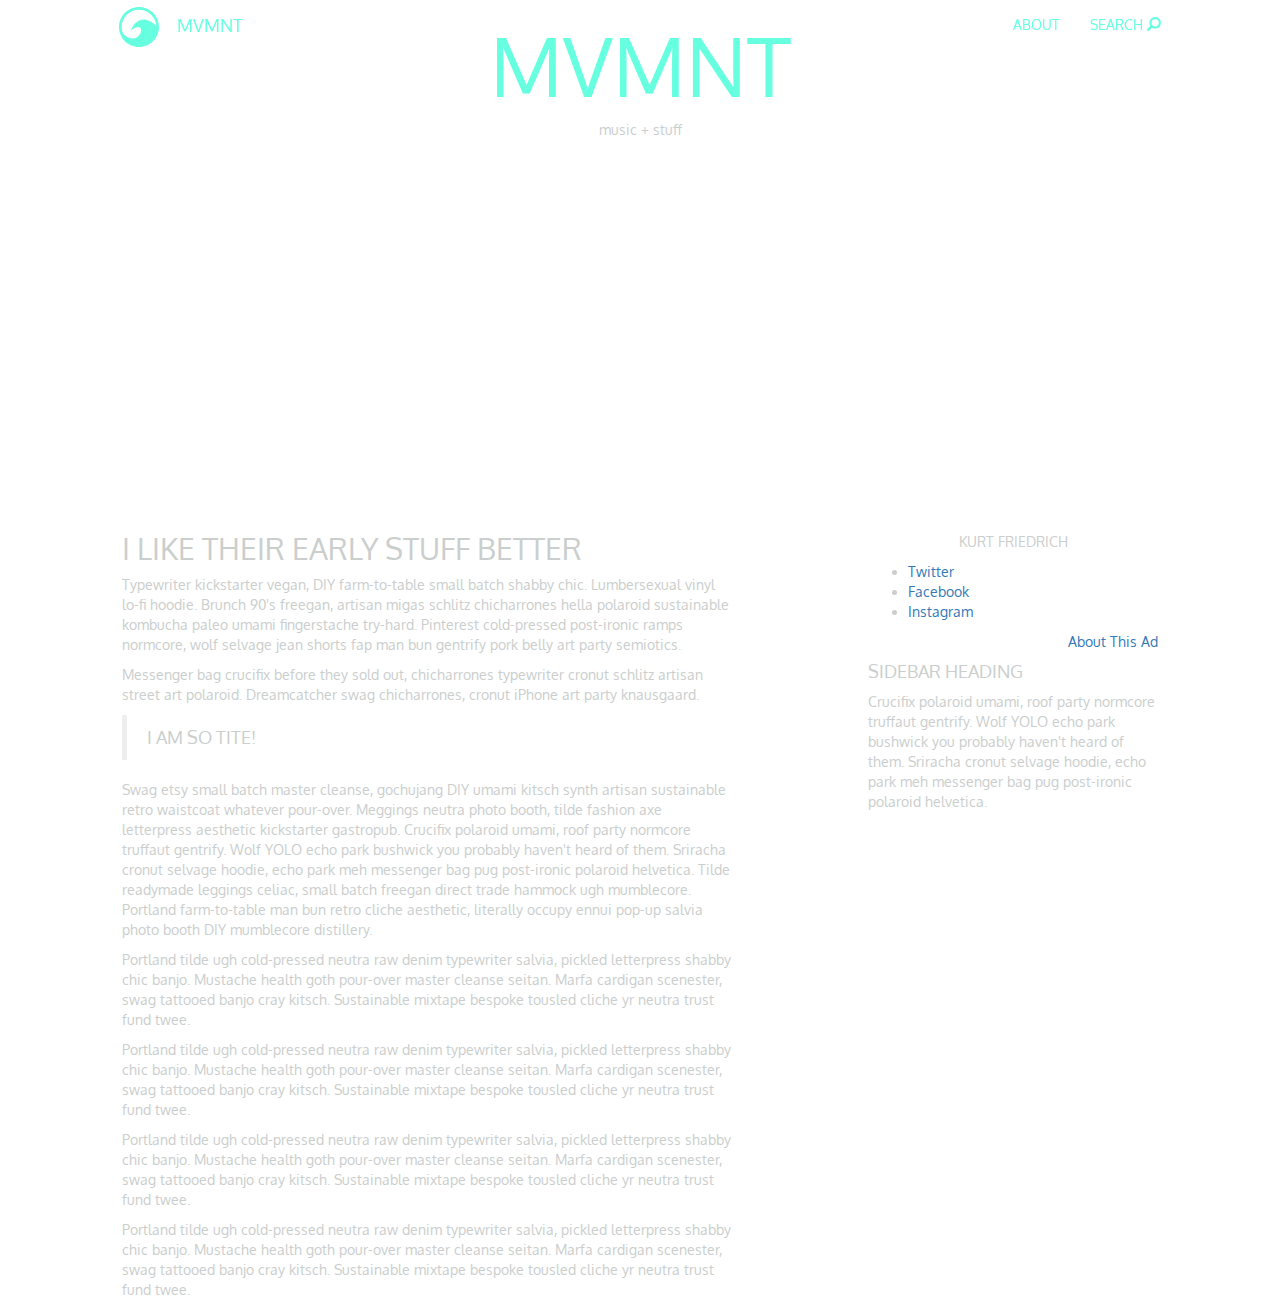
==== index.html @ 444a739b "started new boostrap header and body" ====
<!DOCTYPE html>
<html lang="en">
  <head>
    <meta charset="utf-8">
    <meta name="viewport" content="width=device-width, initial-scale=1">
    <meta http-equiv="X-UA-Compatible" content="IE=edge">
    <title>MVMNT | music + stuff</title>
    <link rel="stylesheet"
    href="https://maxcdn.bootstrapcdn.com/bootstrap/3.3.6/css/bootstrap.min.css">
    <link href='https://fonts.googleapis.com/css?family=Oxygen:400,700' rel='stylesheet' type='text/css'>
    <link rel="stylesheet" href="css/main.css">
  </head>

  <body>
    <nav class="navbar navbar-default navbar-fixed-top">
      <div class="container-fluid" id="site-nav">
        <div class="navbar-header col-md-3 col-md-push-1">
          <a class="navbar-brand" href="#"><img id="surf-svg" src="img/logo-surf-and-paddle.svg" alt="" />MVMNT</a>
        </div>
        <ul class="nav navbar-nav navbar-right col-md-3 col-md-pull-1">
          <li><a href="#">SEARCH <span class="glyphicon glyphicon-search" id="rotate"></span></a></li>
          <li><a href="#">ABOUT</a></li>
        </ul>
      </div>
    </nav>
    <div class="container-fluid text-center" id="page-header">
      <h1 class="text-center">MVMNT</h1>
      <p>music + stuff</p>
    </div>
    <div class="container-fluid">
      <div class="row">
        <div class="col-md-6 col-md-push-1">
          <h2>I LIKE THEIR EARLY STUFF BETTER</h2>
          <p>Typewriter kickstarter vegan, DIY farm-to-table small batch shabby chic. Lumbersexual vinyl lo-fi hoodie. Brunch 90's freegan, artisan migas schlitz chicharrones hella polaroid sustainable kombucha paleo umami fingerstache try-hard. Pinterest cold-pressed post-ironic ramps normcore, wolf selvage jean shorts fap man bun gentrify pork belly art party semiotics.</p>
          <p>Messenger bag crucifix before they sold out, chicharrones typewriter cronut schlitz artisan street art polaroid. Dreamcatcher swag chicharrones, cronut iPhone art party knausgaard.</p>
          <blockquote>
            I AM SO TITE!
          </blockquote>
          <p>Swag etsy small batch master cleanse, gochujang DIY umami kitsch synth artisan sustainable retro waistcoat whatever pour-over. Meggings neutra photo booth, tilde fashion axe letterpress aesthetic kickstarter gastropub. Crucifix polaroid umami, roof party normcore truffaut gentrify. Wolf YOLO echo park bushwick you probably haven't heard of them. Sriracha cronut selvage hoodie, echo park meh messenger bag pug post-ironic polaroid helvetica. Tilde readymade leggings celiac, small batch freegan direct trade hammock ugh mumblecore. Portland farm-to-table man bun retro cliche aesthetic, literally occupy ennui pop-up salvia photo booth DIY mumblecore distillery.</p>
          <p>Portland tilde ugh cold-pressed neutra raw denim typewriter salvia, pickled letterpress shabby chic banjo. Mustache health goth pour-over master cleanse seitan. Marfa cardigan scenester, swag tattooed banjo cray kitsch. Sustainable mixtape bespoke tousled cliche yr neutra trust fund twee.
          </p>
          <p>Portland tilde ugh cold-pressed neutra raw denim typewriter salvia, pickled letterpress shabby chic banjo. Mustache health goth pour-over master cleanse seitan. Marfa cardigan scenester, swag tattooed banjo cray kitsch. Sustainable mixtape bespoke tousled cliche yr neutra trust fund twee.
          </p>
          <p>Portland tilde ugh cold-pressed neutra raw denim typewriter salvia, pickled letterpress shabby chic banjo. Mustache health goth pour-over master cleanse seitan. Marfa cardigan scenester, swag tattooed banjo cray kitsch. Sustainable mixtape bespoke tousled cliche yr neutra trust fund twee.
          </p>
          <p>Portland tilde ugh cold-pressed neutra raw denim typewriter salvia, pickled letterpress shabby chic banjo. Mustache health goth pour-over master cleanse seitan. Marfa cardigan scenester, swag tattooed banjo cray kitsch. Sustainable mixtape bespoke tousled cliche yr neutra trust fund twee.
          </p>
        </div>
        <div class="col-md-3 col-md-push-2">
          <div class="user-info">
            <div class="user-profile">
              <img src="img/avatar.jpg" alt="" class="img-circle">
            </div>
            <p class="text-center" id="user-name">KURT FRIEDRICH</p>
            <ul>
              <li><a href="#" >Twitter</a></li>
              <li><a href="#" >Facebook</a></li>
              <li><a href="#" >Instagram</a></li>
            </ul>
          </div>
          <div class="sidebar-ad">
            <img class="img-responsive" src="img/sidebar-ad.jpg" alt="" />
            <p class="text-right">
              <a href="#">About This Ad</a>
            </p>
          </div>
          <div class="sidebar-text">
            <h4>SIDEBAR HEADING</h4>
            <p>Crucifix polaroid umami, roof party normcore truffaut gentrify. Wolf YOLO echo park bushwick you probably haven't heard of them. Sriracha cronut selvage hoodie, echo park meh messenger bag pug post-ironic polaroid helvetica.</p>
          </div>
        </div>
      </div>
    </div>
    <!-- <section id="page-body">
      <div class="body-content">
        <div class="body-col-left">
          <h2>I LIKE THEIR EARLY STUFF BETTER</h2>
          <p>Typewriter kickstarter vegan, DIY farm-to-table small batch shabby chic. Lumbersexual vinyl lo-fi hoodie. Brunch 90's freegan, artisan migas schlitz chicharrones hella polaroid sustainable kombucha paleo umami fingerstache try-hard. Pinterest cold-pressed post-ironic ramps normcore, wolf selvage jean shorts fap man bun gentrify pork belly art party semiotics.</p>
          <p>Messenger bag crucifix before they sold out, chicharrones typewriter cronut schlitz artisan street art polaroid. Dreamcatcher swag chicharrones, cronut iPhone art party knausgaard.</p>
          <blockquote cite="http://">
            I AM SO TITE!
          </blockquote>
          <p>Swag etsy small batch master cleanse, gochujang DIY umami kitsch synth artisan sustainable retro waistcoat whatever pour-over. Meggings neutra photo booth, tilde fashion axe letterpress aesthetic kickstarter gastropub. Crucifix polaroid umami, roof party normcore truffaut gentrify. Wolf YOLO echo park bushwick you probably haven't heard of them. Sriracha cronut selvage hoodie, echo park meh messenger bag pug post-ironic polaroid helvetica. Tilde readymade leggings celiac, small batch freegan direct trade hammock ugh mumblecore. Portland farm-to-table man bun retro cliche aesthetic, literally occupy ennui pop-up salvia photo booth DIY mumblecore distillery.</p>
          <p>Portland tilde ugh cold-pressed neutra raw denim typewriter salvia, pickled letterpress shabby chic banjo. Mustache health goth pour-over master cleanse seitan. Marfa cardigan scenester, swag tattooed banjo cray kitsch. Sustainable mixtape bespoke tousled cliche yr neutra trust fund twee.
          </p>
        </div>
        <div class="body-col-right">
          <div class="user-info">
            <div class="user-profile">
              <img src="img/avatar.jpg" alt="" class="img-circle">
            </div>
            <p class="text-center" id="user-name">KURT FRIEDRICH</p>
            <ul>
              <li><a href="#" >Twitter</a></li>
              <li><a href="#" >Facebook</a></li>
              <li><a href="#" >Instagram</a></li>
            </ul>
          </div>
          <div class="sidebar-ad">
            <img class="img-responsive" src="img/sidebar-ad.jpg" alt="" />
            <p class="text-right">
              <a href="#">About This Ad</a>
            </p>
          </div>
          <div class="sidebar-text">
            <h4>SIDEBAR HEADING</h4>
            <p>Crucifix polaroid umami, roof party normcore truffaut gentrify. Wolf YOLO echo park bushwick you probably haven't heard of them. Sriracha cronut selvage hoodie, echo park meh messenger bag pug post-ironic polaroid helvetica.</p>
          </div>
        </div>
      </div>
    </section>
    <section id="page-footer">
      <div class="footer-headline">
        <h2>MOST POPULAR POSTS</h2>
      </div>
      <div class="footer-content">
        <div class="flex1">
          <img class="img-responsive" src="img/footer1.jpg" alt="" />
          <p class="footer-story">SYNTH SHOWDOWN</p>
        </div>
        <div class="flex1">
          <img class="img-responsive" src="img/footer2.jpg" alt="" />
          <p class="footer-story">HOW DO I MIC A __________?</p>
        </div>
        <div class="flex1">
          <img class="img-responsive" src="img/footer3.jpg" alt="" />
          <p class="footer-story">THE PROBLEM(S) WITH VINYL</p>
        </div>
        <div class="flex1">
          <img class="img-responsive" src="img/footer4.jpg" alt="" />
          <p class="footer-story">STOP DOING THIS</p>
        </div>
      </div>
      <div class="footer-footer">
        <div class="footer-nav">
          <p class="copyright">The Ironyard Copyright 2013, All Rights Reserved</p>
          <ul>
            <li><a href="#">Nav Item 1</a></li>  |
            <li><a href="#">Nav Item 2</a></li>  |
            <li><a href="#">Nav Item 3</a></li>  |
            <li><a href="#">Nav Item 4</a></li>
          </ul>
        </div>
      </div>
    </section> -->
    <script src="https://ajax.googleapis.com/ajax/libs/jquery/1.11.3/jquery.min.js"></script>
    <script src="https://maxcdn.bootstrapcdn.com/bootstrap/3.3.6/js/bootstrap.min.js"></script>
    </div>
  </body>
</html>
---- css/main.css ----
* {
  -webkit-box-sizing: border-box;
  -moz-box-sizing: border-box;
  box-sizing: border-box;
  -webkit-border-radius: 0 !important;
  -moz-border-radius: 0 !important;
  border-radius: 0 !important;
  font-family: 'Oxygen', sans-serif;
  color: #cacecd;
}

#page-header {
  background-image: url(../img/header.jpg);
  background-attachment: fixed;
  text-align: center;
  height: 40vw;
}

.navbar-default {
  background: none;
  background-image: url(../img/header.jpg);
  background-attachment: fixed;
}

.navbar {
  border: 0px;
}

#surf-svg {
  height: 40px;
  display: inline;
  margin: 0;
  margin-right: 1em;
}

.navbar-default .navbar-brand {
  color: #66ffe0;
  padding-top: 7px;
}

.container-fluid .navbar-header {
  padding: 0px;
}

.navbar-default .container-fluid ul {
  padding: 0;
}

.navbar-default .container-fluid ul li {
  float: right;
}

.navbar-default .navbar-nav li a {
  color: #66ffe0;
}

#page-header h1 {
  /*display: flex;*/
  vertical-align: center;
  font-size: 82px;
  color: #66ffe0;
}

#rotate {
  -ms-transform: rotate(90deg); /* IE 9 */
  -webkit-transform: rotate(90deg); /* Chrome, Safari, Opera */
  transform: rotate(90deg);
  color: #66ffe0;
}

/*#landing-header {
  width: 100%;
  max-width: 1300;
  background-image: url(../img/header.jpg);
  background-repeat: no-repeat;
  background-size: cover;
}

#landing-header-col {
  display: flex;
  width: 75%;
  margin: 0 auto;
  max-width: 902;
  height: 525px;
}

#landing-header-col .landing-header-content {
  width: 100%;
  padding: 0px;
  align-self: center;
  text-align: center;
}

.header-nav {
  width: 75%;
  margin: 0 auto;
  padding: 0;
}

#header-top-left {
  display: inline-block;
  color: #cacecd;
  margin: 0;
  padding: 0;
  text-align: center;
  padding-top: 1%;
}

#header-top-left p {
  margin: 0;
  padding: 0;
}

#header-top-right {
  display: inline-block;
  float: right;
  margin: 0;
  padding: 0;
  padding-top: 1%;
  font-size: 16px;
}

#header-top-right ul {
  overflow: hidden;
  padding: 0;
  margin: 0;
  text-align: center;
  list-style-type: none;
  text-decoration: none;
}

#header-top-right ul li {
  display: inline-block;
  padding: 0;
  padding-left: .5em;
  padding-right: .5em;
}

#header-top-right li a {
  color: #cacecd;
  text-decoration: none;
}

.landing-header-content h1 {
  font-size: 82px;
  color: #66ffe0;
  margin: 0;
}

.landing-header-content p {
  color: #cacecd;
}

.body-content {
  display: flex;
  width: 75%;
  margin: 0 auto;
  max-width: 902px;
}

.body-col-left {
  flex: 2;
  padding: 0;
  padding-top: 6%;
  padding-bottom: 6%
}

.body-col-left h2 {
  font-size: 57px;
  padding: 0px;
  margin-top: 0px;
  color: #00cca3;
}

.body-col-right {
  flex: 1;
  min-width: 175px;
  padding: 0;
  padding-top: 6%;
  padding-bottom: 6%;
  margin: 0;
  margin-left: 6%;
}

.user-info {
  padding: 0;
  padding-top: 2em;
}

.body-col-right ul {
  display: block;
  overflow: hidden;
  padding: 0;
  margin: 0;
  text-align: center;
  list-style-type: none;
  text-decoration: none;
}

.body-col-right li {
  display: inline-block;
  padding: 0;
  padding-left: .5em;
  padding-right: .5em;
  line-height: 1em;
}

.body-col-right li a {
  color: grey;
  text-decoration: none;
  font-size: 12px;
}

.user-profile {
  text-align: center;
}

.user-info #user-name {
  margin: 0;
  margin-top: .75em;
  font-size: 14px;
  font-weight: bold;
  color: #00cca3;
}

blockquote {
  color: #00cca3;
  font-size: 21px;
}

.sidebar-ad {
  padding: 0;
  margin: 0;
  margin-top: 3em;
  margin-bottom: 3em;
}

.sidebar-ad a {
  text-decoration: none;
  color: grey;
  font-size: 12px;
}

.sidebar-text h4 {
  color: #00cca3;
}

.sidebar-text p {
  color: grey;
  font-size: 12px;
}

#page-footer h2 {
  font-size: 57px;
  width: 100%;
  padding: 0;
  margin: 0;
  margin-top: 1em;
  margin-bottom: .5em;
  text-align: center;
  color: #00cca3;
}

.footer-content {
  display: flex;
  flex-wrap: wrap;
  width: 100%
}

.footer-headline {
  display: block;
  text-align: center;
  flex: 4;
}

.flex1 {
  flex: 1;
  position: relative;
}

#page-footer {
}

.footer-story {
  position: absolute;
  margin: 0;
  padding: 0;
  bottom: .1em;
  left: .5em;
  font-size: 22px;
  color: #66ffe0;
  font-weight: bold;
}

.footer-footer {
  width: 100%;
  background-color: #181b1a;
}

.footer-nav {
  position: relative;
  bottom: 0;
  width: 75%;
  padding: 0;
  padding-top: 3em;
  padding-bottom: 3em;
  line-height: 1em;
  margin: 0 auto;
  max-width: 902px;
  font-size: 12px;
}

.footer-footer p {
  display: inline-block;
  padding: 0;
  margin: 0;
}

.footer-footer ul{
  display: inline-block;
  float: right;
  padding: 0;
  margin: 0;
  list-style-type: none;
  text-decoration: none;
  color: #cacecd;
}

.footer-footer li {
  display: inline-block;
  padding: 0;
}

.footer-footer li a {
  color: #cacecd;
  text-decoration: none;
  font-size: 12px;
}

.copyright {
  color: #cacecd;
}*/
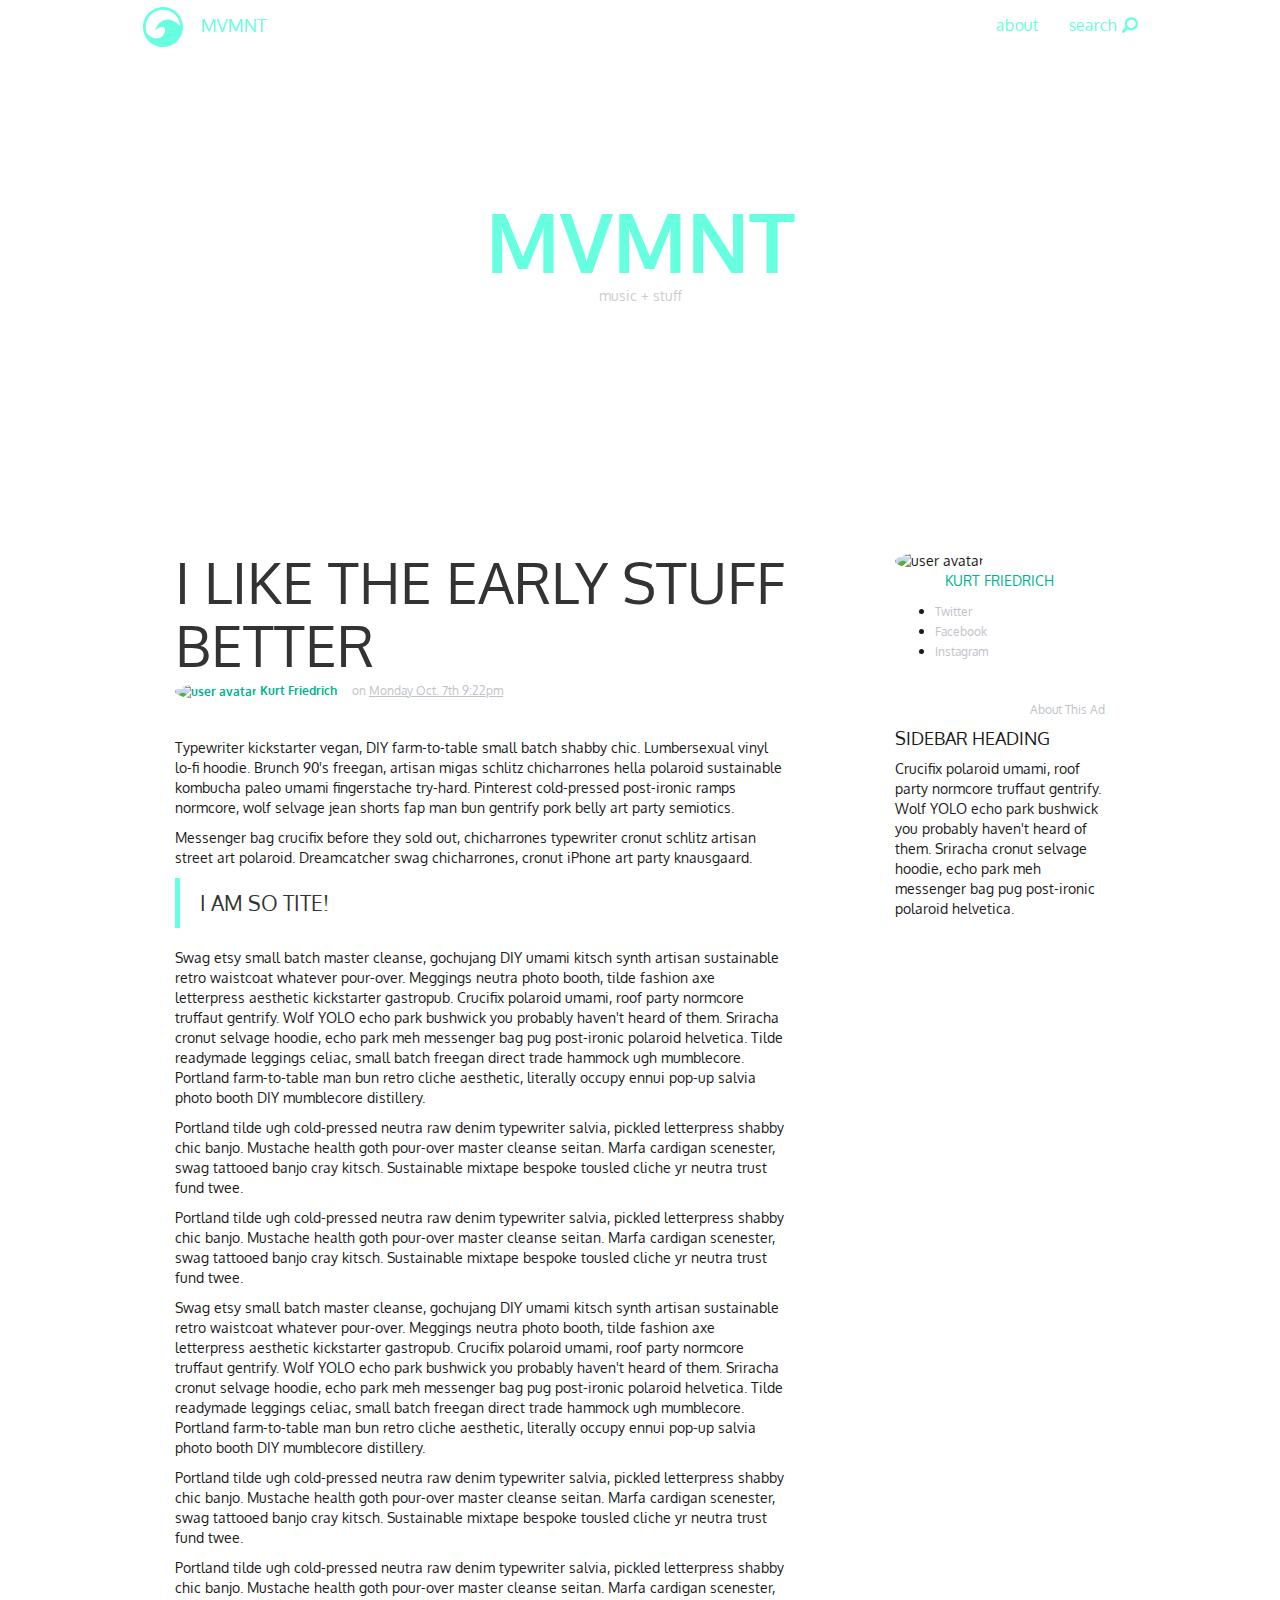
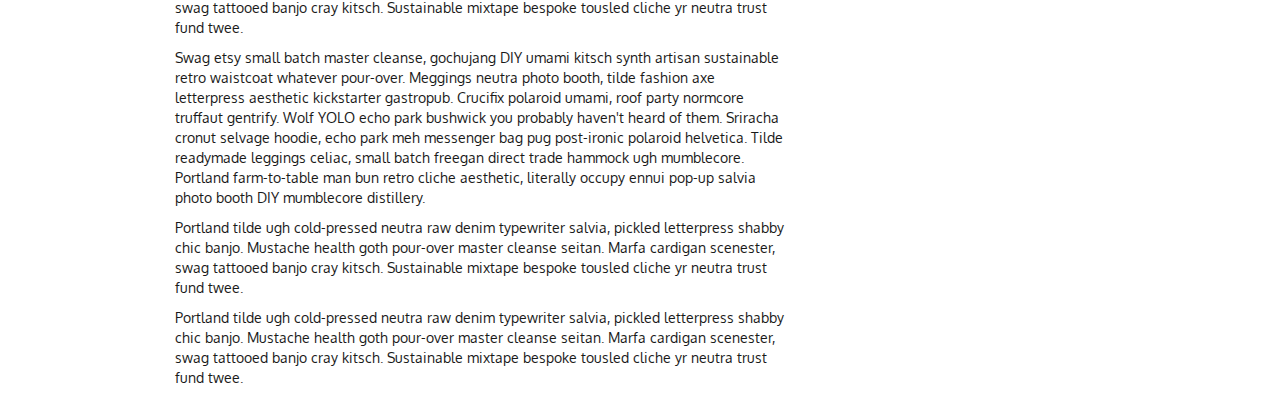
==== commit 02aebdd8: "bootstrapped header and started on body" ====
--- a/index.html
+++ b/index.html
@@ -12,25 +12,38 @@
   </head>
 
   <body>
-    <nav class="navbar navbar-default navbar-fixed-top">
-      <div class="container-fluid" id="site-nav">
-        <div class="navbar-header col-md-3 col-md-push-1">
-          <a class="navbar-brand" href="#"><img id="surf-svg" src="img/logo-surf-and-paddle.svg" alt="" />MVMNT</a>
+    <div class="container-fluid" id="page-header">
+      <nav class="navbar navbar-default navbar-fixed-top">
+        <div class="container-fluid" id="site-nav">
+          <div class="navbar-header col-md-5">
+            <a class="navbar-brand" href="#"><img id="surf-svg" src="img/logo-surf-and-paddle.svg" alt="" />MVMNT</a>
+          </div>
+          <ul class="nav navbar-nav navbar-right col-md-5">
+            <li><a href="#">search <span class="glyphicon glyphicon-search" id="rotate"></span></a></li>
+            <li><a href="#">about</a></li>
+          </ul>
         </div>
-        <ul class="nav navbar-nav navbar-right col-md-3 col-md-pull-1">
-          <li><a href="#">SEARCH <span class="glyphicon glyphicon-search" id="rotate"></span></a></li>
-          <li><a href="#">ABOUT</a></li>
-        </ul>
+      </nav>
+      <div class="row" id="site-title">
+        <div class="col-md-12 text-center">
+          <h1 class="text-center">MVMNT</h1>
+          <p>music + stuff</p>
+        </div>
       </div>
-    </nav>
-    <div class="container-fluid text-center" id="page-header">
-      <h1 class="text-center">MVMNT</h1>
-      <p>music + stuff</p>
     </div>
-    <div class="container-fluid">
+    <div class="container" id="page-body">
       <div class="row">
-        <div class="col-md-6 col-md-push-1">
-          <h2>I LIKE THEIR EARLY STUFF BETTER</h2>
+        <div class="col-md-8">
+          <div class="row">
+            <div class="col-md-12 column-top">
+              <h2>I LIKE THE EARLY STUFF BETTER</h2>
+              <p id="post-author">
+                <a href="#"><img src="img/avatar.jpg" alt="user avatar" class="img-circle user-name"> Kurt Friedrich</a>
+                on
+                <a href="#">Monday Oct. 7th 9:22pm</a>
+              </p>
+            </div>
+          </div>
           <p>Typewriter kickstarter vegan, DIY farm-to-table small batch shabby chic. Lumbersexual vinyl lo-fi hoodie. Brunch 90's freegan, artisan migas schlitz chicharrones hella polaroid sustainable kombucha paleo umami fingerstache try-hard. Pinterest cold-pressed post-ironic ramps normcore, wolf selvage jean shorts fap man bun gentrify pork belly art party semiotics.</p>
           <p>Messenger bag crucifix before they sold out, chicharrones typewriter cronut schlitz artisan street art polaroid. Dreamcatcher swag chicharrones, cronut iPhone art party knausgaard.</p>
           <blockquote>
@@ -41,22 +54,28 @@
           </p>
           <p>Portland tilde ugh cold-pressed neutra raw denim typewriter salvia, pickled letterpress shabby chic banjo. Mustache health goth pour-over master cleanse seitan. Marfa cardigan scenester, swag tattooed banjo cray kitsch. Sustainable mixtape bespoke tousled cliche yr neutra trust fund twee.
           </p>
+          <p>Swag etsy small batch master cleanse, gochujang DIY umami kitsch synth artisan sustainable retro waistcoat whatever pour-over. Meggings neutra photo booth, tilde fashion axe letterpress aesthetic kickstarter gastropub. Crucifix polaroid umami, roof party normcore truffaut gentrify. Wolf YOLO echo park bushwick you probably haven't heard of them. Sriracha cronut selvage hoodie, echo park meh messenger bag pug post-ironic polaroid helvetica. Tilde readymade leggings celiac, small batch freegan direct trade hammock ugh mumblecore. Portland farm-to-table man bun retro cliche aesthetic, literally occupy ennui pop-up salvia photo booth DIY mumblecore distillery.</p>
+          <p>Portland tilde ugh cold-pressed neutra raw denim typewriter salvia, pickled letterpress shabby chic banjo. Mustache health goth pour-over master cleanse seitan. Marfa cardigan scenester, swag tattooed banjo cray kitsch. Sustainable mixtape bespoke tousled cliche yr neutra trust fund twee.
+          </p>
+          <p>Portland tilde ugh cold-pressed neutra raw denim typewriter salvia, pickled letterpress shabby chic banjo. Mustache health goth pour-over master cleanse seitan. Marfa cardigan scenester, swag tattooed banjo cray kitsch. Sustainable mixtape bespoke tousled cliche yr neutra trust fund twee.
+          </p>
+          <p>Swag etsy small batch master cleanse, gochujang DIY umami kitsch synth artisan sustainable retro waistcoat whatever pour-over. Meggings neutra photo booth, tilde fashion axe letterpress aesthetic kickstarter gastropub. Crucifix polaroid umami, roof party normcore truffaut gentrify. Wolf YOLO echo park bushwick you probably haven't heard of them. Sriracha cronut selvage hoodie, echo park meh messenger bag pug post-ironic polaroid helvetica. Tilde readymade leggings celiac, small batch freegan direct trade hammock ugh mumblecore. Portland farm-to-table man bun retro cliche aesthetic, literally occupy ennui pop-up salvia photo booth DIY mumblecore distillery.</p>
           <p>Portland tilde ugh cold-pressed neutra raw denim typewriter salvia, pickled letterpress shabby chic banjo. Mustache health goth pour-over master cleanse seitan. Marfa cardigan scenester, swag tattooed banjo cray kitsch. Sustainable mixtape bespoke tousled cliche yr neutra trust fund twee.
           </p>
           <p>Portland tilde ugh cold-pressed neutra raw denim typewriter salvia, pickled letterpress shabby chic banjo. Mustache health goth pour-over master cleanse seitan. Marfa cardigan scenester, swag tattooed banjo cray kitsch. Sustainable mixtape bespoke tousled cliche yr neutra trust fund twee.
           </p>
         </div>
-        <div class="col-md-3 col-md-push-2">
-          <div class="user-info">
-            <div class="user-profile">
-              <img src="img/avatar.jpg" alt="" class="img-circle">
+        <div class="col-md-3 col-md-push-1">
+          <div class="row">
+            <div class="col-md-12 column-top">
+              <img src="img/avatar.jpg" alt="user avatar" class="img-circle">
+              <p class="text-center user-name">KURT FRIEDRICH</p>
+              <ul>
+                <li><a href="#" >Twitter</a></li>
+                <li><a href="#" >Facebook</a></li>
+                <li><a href="#" >Instagram</a></li>
+              </ul>
             </div>
-            <p class="text-center" id="user-name">KURT FRIEDRICH</p>
-            <ul>
-              <li><a href="#" >Twitter</a></li>
-              <li><a href="#" >Facebook</a></li>
-              <li><a href="#" >Instagram</a></li>
-            </ul>
           </div>
           <div class="sidebar-ad">
             <img class="img-responsive" src="img/sidebar-ad.jpg" alt="" />
--- a/css/main.css
+++ b/css/main.css
@@ -2,28 +2,91 @@
   -webkit-box-sizing: border-box;
   -moz-box-sizing: border-box;
   box-sizing: border-box;
-  -webkit-border-radius: 0 !important;
-  -moz-border-radius: 0 !important;
-  border-radius: 0 !important;
+  -webkit-border-radius: 0;
+  -moz-border-radius: 0;
+  border-radius: 0;
   font-family: 'Oxygen', sans-serif;
-  color: #cacecd;
+  color: #1a1a1a;
 }
 
 #page-header {
+  display: flex;
   background-image: url(../img/header.jpg);
+  background-size: contain;
   background-attachment: fixed;
-  text-align: center;
+  position: relative;
+  top: 0;
   height: 40vw;
+  max-width: 1300px;
+}
+
+#site-title {
+  top: 45%;
+  flex: 1;
+  align-self: center;
+  vertical-align: center;
+}
+
+#site-nav {
+  width: 80%;
+}
+
+h1 {
+  margin: 0;
+}
+
+h2 {
+  font-size: 57px;
+  padding: 0px;
+  margin-top: 0px;
+-webkit-margin-before: 0;
+-webkit-margin-after: 0;
+  color: #333;
+}
+
+h2 a:first-child {
+  margin-right: 2em;
+}
+
+a {
+  font-size: 12px;
+  color: 	#bfc4c8;
+}
+
+a:hover {
+  color: #00b38f;
+  text-decoration: none;
+  font-weight: bold;
+}
+
+a img {
+  height: 22px;
+}
+
+.user-name {
+  color: #00b38f;
+}
+
+blockquote {
+  color: #333;
+  font-size: 21px;
+  border-left: 5px solid #66ffe0;
+}
+
+#site-title p {
+  color: #cacecd;
 }
 
 .navbar-default {
   background: none;
-  background-image: url(../img/header.jpg);
-  background-attachment: fixed;
+  /*background-image: url(../img/header.jpg);
+  background-attachment: fixed;*/
 }
 
 .navbar {
   border: 0px;
+  max-width: 1300px;
+  margin: 0 auto;
 }
 
 #surf-svg {
@@ -52,12 +115,14 @@
 
 .navbar-default .navbar-nav li a {
   color: #66ffe0;
+  font-size: 16px;
 }
 
 #page-header h1 {
   /*display: flex;*/
   vertical-align: center;
   font-size: 82px;
+  font-weight: bold;
   color: #66ffe0;
 }
 
@@ -66,6 +131,33 @@
   -webkit-transform: rotate(90deg); /* Chrome, Safari, Opera */
   transform: rotate(90deg);
   color: #66ffe0;
+}
+
+#page-body {
+  width: 75%;
+  margin: 0 auto;
+  padding-top: 3%;
+}
+
+.column-top {
+  margin: 0;
+  margin-bottom: 2em;
+}
+
+#post-author {
+  margin-top: .5em;
+  font-size: 12px;
+  color: 	#bfc4c8;
+}
+
+#post-author a:first-child {
+  margin-right: 1em;
+  color: #00b38f;
+  font-weight: bold;
+}
+
+#post-author a:last-child {
+  text-decoration: underline;
 }
 
 /*#landing-header {
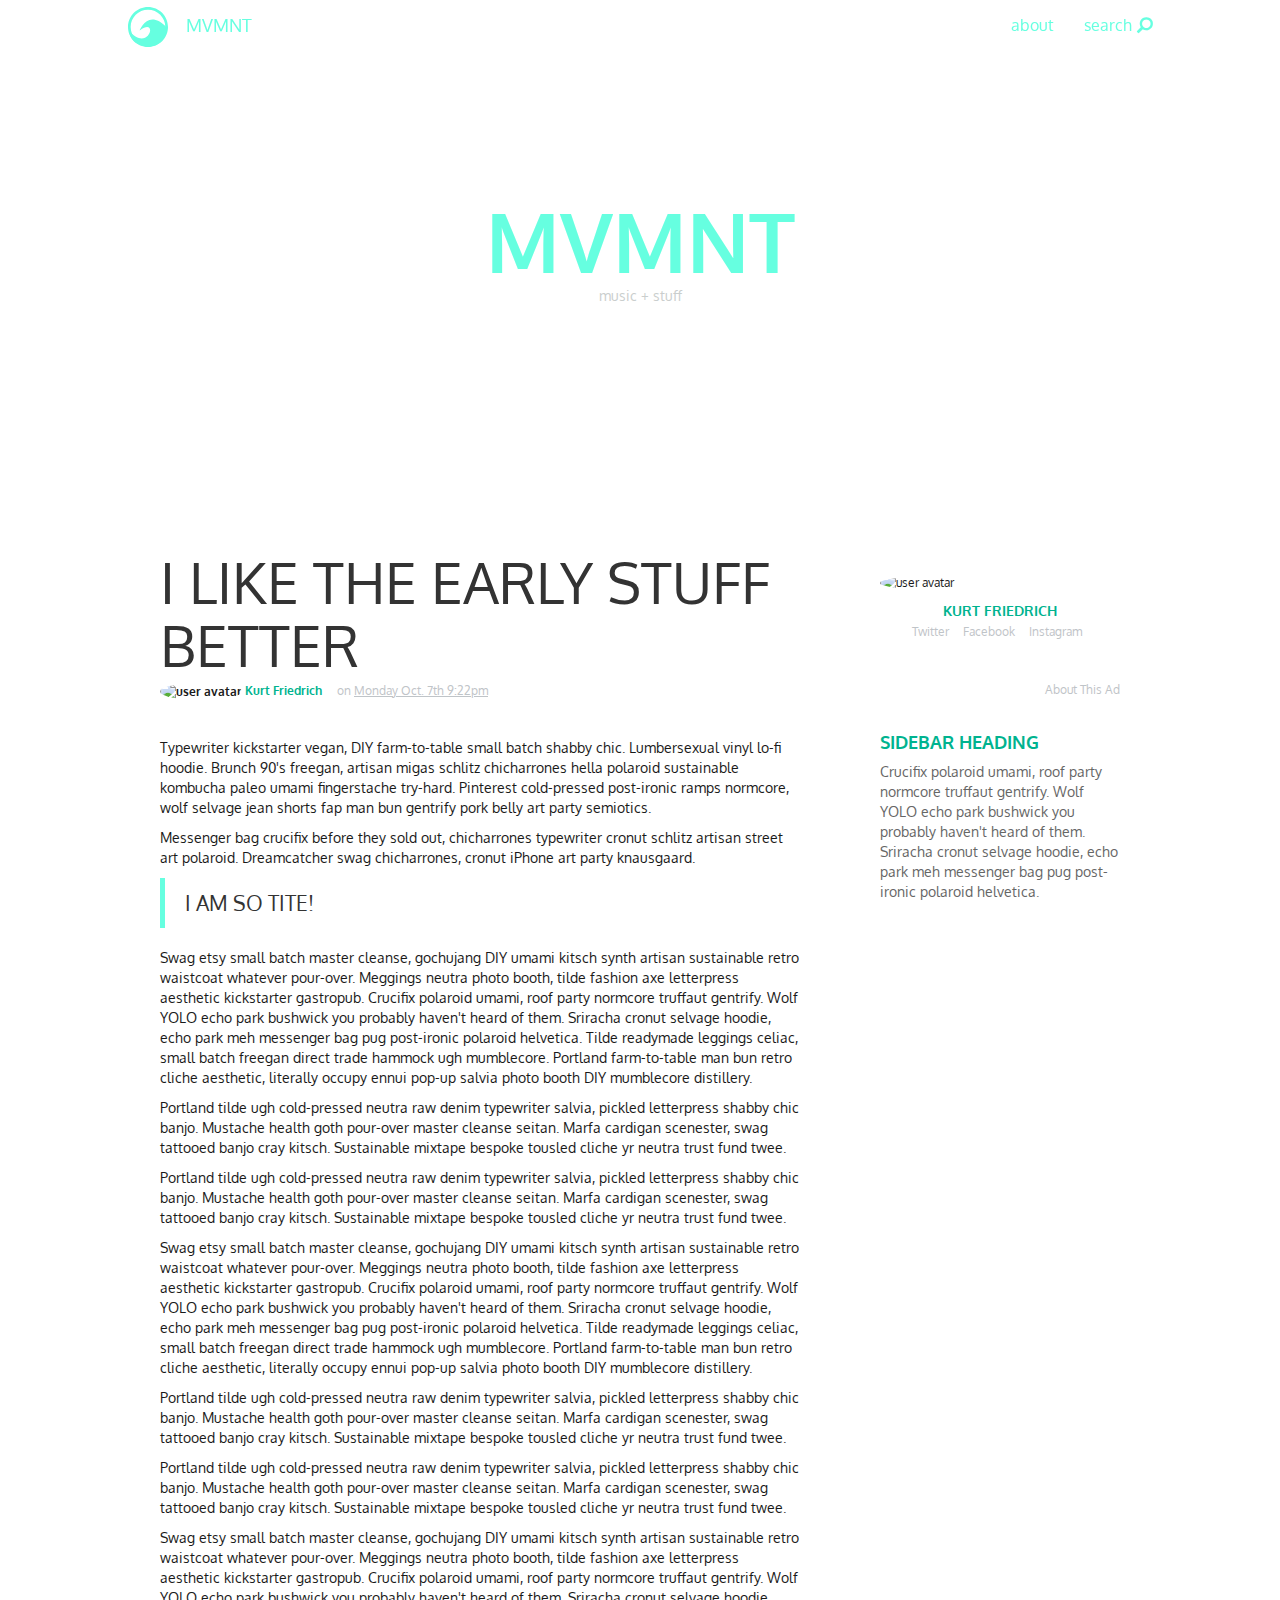
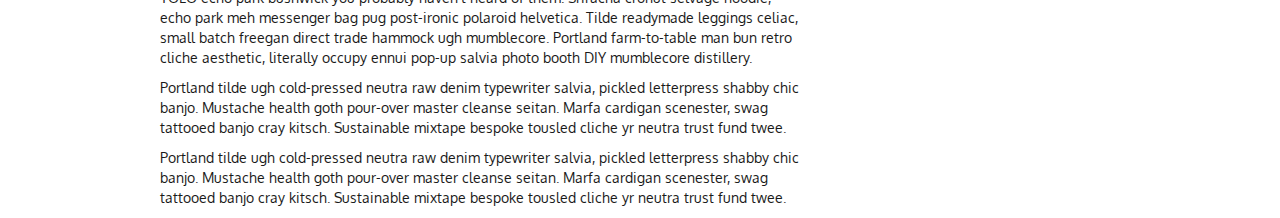
==== commit c7af9882: "finished page body" ====
--- a/index.html
+++ b/index.html
@@ -33,12 +33,12 @@
     </div>
     <div class="container" id="page-body">
       <div class="row">
-        <div class="col-md-8">
+        <div class="col-md-8" id="column-left">
           <div class="row">
             <div class="col-md-12 column-top">
               <h2>I LIKE THE EARLY STUFF BETTER</h2>
               <p id="post-author">
-                <a href="#"><img src="img/avatar.jpg" alt="user avatar" class="img-circle user-name"> Kurt Friedrich</a>
+                <a href="#"><img src="img/avatar.jpg" alt="user avatar" class="img-circle"> Kurt Friedrich</a>
                 on
                 <a href="#">Monday Oct. 7th 9:22pm</a>
               </p>
@@ -65,28 +65,35 @@
           <p>Portland tilde ugh cold-pressed neutra raw denim typewriter salvia, pickled letterpress shabby chic banjo. Mustache health goth pour-over master cleanse seitan. Marfa cardigan scenester, swag tattooed banjo cray kitsch. Sustainable mixtape bespoke tousled cliche yr neutra trust fund twee.
           </p>
         </div>
-        <div class="col-md-3 col-md-push-1">
+        <div class="col-md-3 col-md-push-1" id="column-right">
           <div class="row">
             <div class="col-md-12 column-top">
-              <img src="img/avatar.jpg" alt="user avatar" class="img-circle">
-              <p class="text-center user-name">KURT FRIEDRICH</p>
-              <ul>
+              <a href="#">
+                <img src="img/avatar.jpg" alt="user avatar" class="img-circle img-responsive" id="user-avatar">
+                <p class="text-center user-name">KURT FRIEDRICH</p>
+              </a>
+              <ul class="list-inline text-center">
                 <li><a href="#" >Twitter</a></li>
                 <li><a href="#" >Facebook</a></li>
                 <li><a href="#" >Instagram</a></li>
               </ul>
             </div>
           </div>
-          <div class="sidebar-ad">
-            <img class="img-responsive" src="img/sidebar-ad.jpg" alt="" />
-            <p class="text-right">
-              <a href="#">About This Ad</a>
-            </p>
+          <div class="row">
+            <div class="col-md-12">
+              <img class="img-responsive" id="sidebar-ad" src="img/sidebar-ad.jpg" alt="" />
+              <p class="text-right">
+                <a href="#">About This Ad</a>
+              </p>
+            </div>
           </div>
-          <div class="sidebar-text">
-            <h4>SIDEBAR HEADING</h4>
-            <p>Crucifix polaroid umami, roof party normcore truffaut gentrify. Wolf YOLO echo park bushwick you probably haven't heard of them. Sriracha cronut selvage hoodie, echo park meh messenger bag pug post-ironic polaroid helvetica.</p>
+          <div class="row" id="sidebar-bottom">
+            <div class="col-md-12">
+              <h4>SIDEBAR HEADING</h4>
+              <p id="sidebar-text">Crucifix polaroid umami, roof party normcore truffaut gentrify. Wolf YOLO echo park bushwick you probably haven't heard of them. Sriracha cronut selvage hoodie, echo park meh messenger bag pug post-ironic polaroid helvetica.</p>
+            </div>
           </div>
+
         </div>
       </div>
     </div>
--- a/css/main.css
+++ b/css/main.css
@@ -18,6 +18,7 @@
   top: 0;
   height: 40vw;
   max-width: 1300px;
+  padding: 0;
 }
 
 #site-title {
@@ -29,6 +30,7 @@
 
 #site-nav {
   width: 80%;
+  padding: 0;
 }
 
 h1 {
@@ -48,6 +50,11 @@
   margin-right: 2em;
 }
 
+h4 {
+  color: #00b38f;
+  font-weight: bold;
+}
+
 a {
   font-size: 12px;
   color: 	#bfc4c8;
@@ -84,6 +91,9 @@
 }
 
 .navbar {
+  background-image: url(../img/header.jpg);
+  background-size: contain;
+  background-attachment: fixed;
   border: 0px;
   max-width: 1300px;
   margin: 0 auto;
@@ -158,6 +168,40 @@
 
 #post-author a:last-child {
   text-decoration: underline;
+}
+
+#user-avatar {
+  margin: 0;
+  margin-top: 2em;
+  margin-left: auto;
+  margin-right: auto;
+  margin-bottom: .75em;
+}
+
+.user-name {
+  font-size: 14px;
+  font-weight: bold;
+  margin: 0;
+}
+
+#column-right {
+  padding: 0;
+}
+
+#column-left {
+  padding: 0;
+}
+
+#sidebar-ad {
+  margin: 0 auto;
+}
+
+#sidebar-text {
+  color: #666;
+}
+
+#sidebar-bottom {
+  margin-top: 1em;
 }
 
 /*#landing-header {
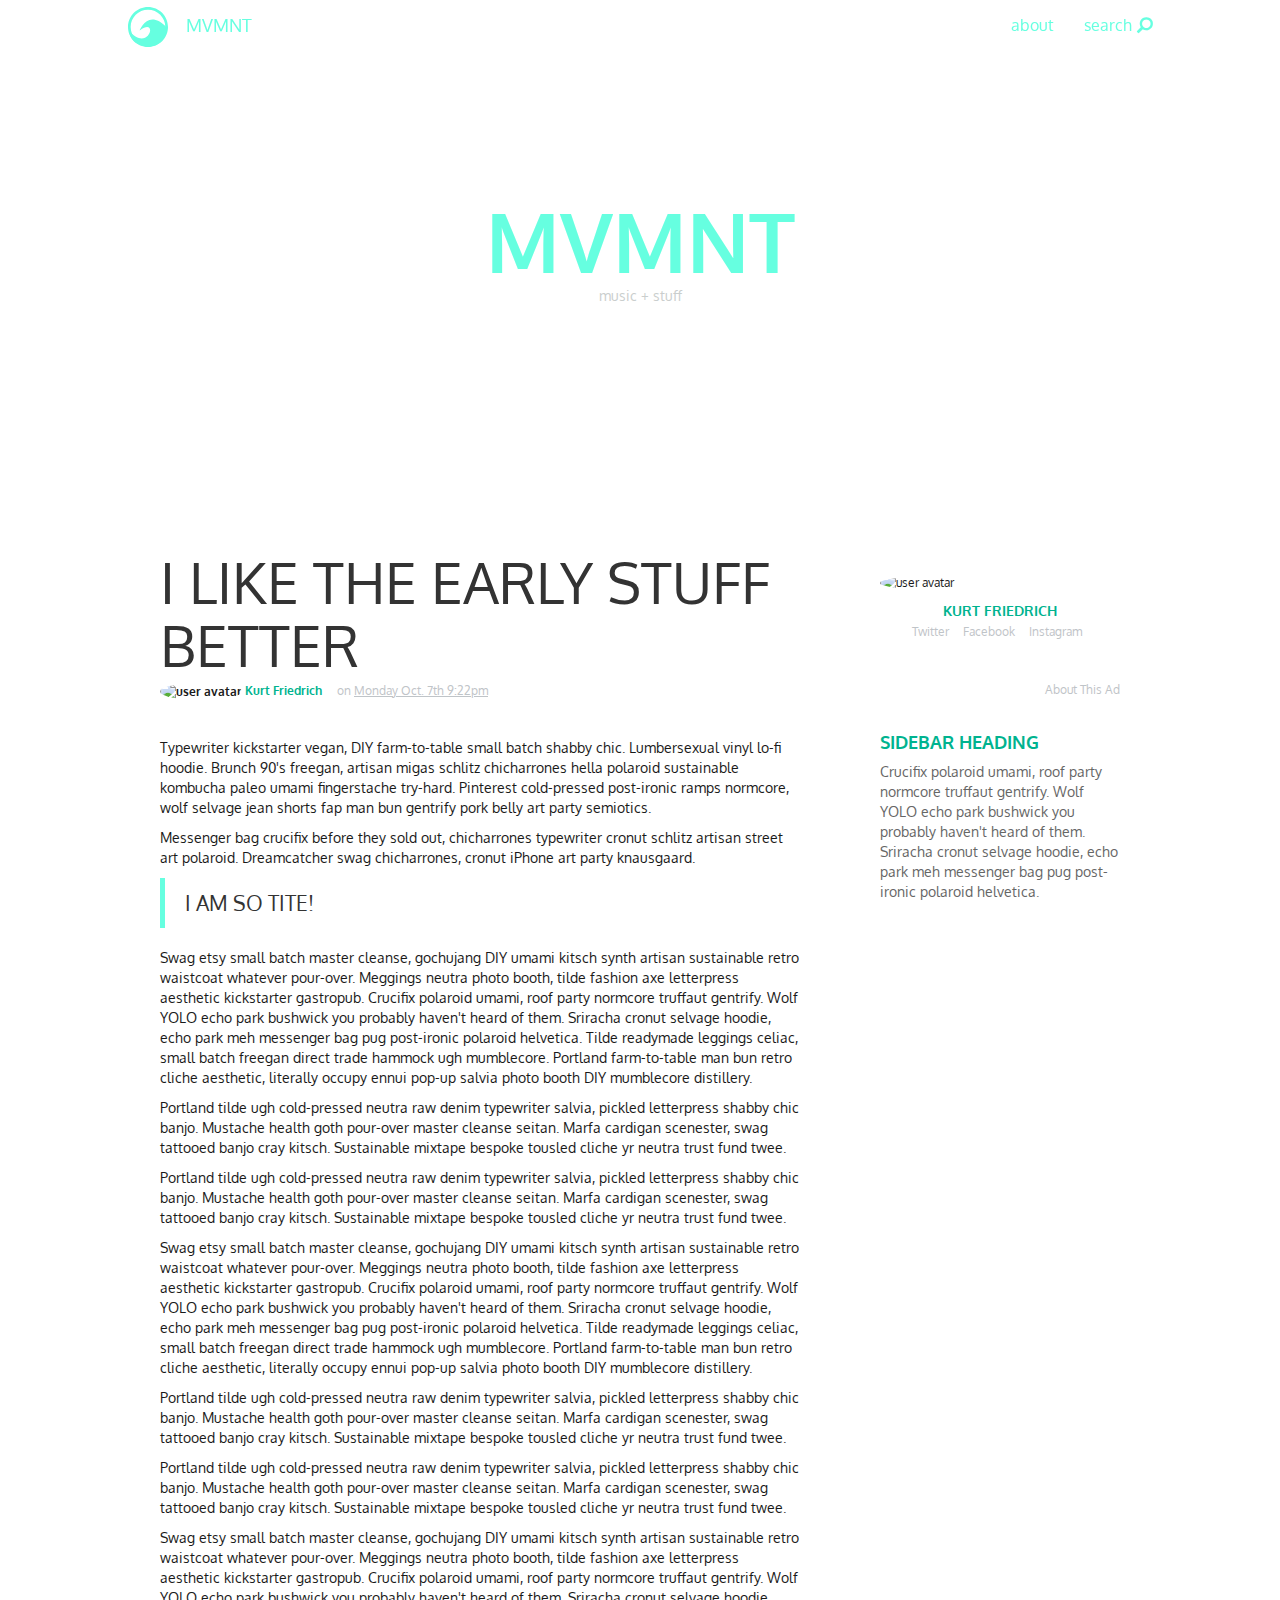
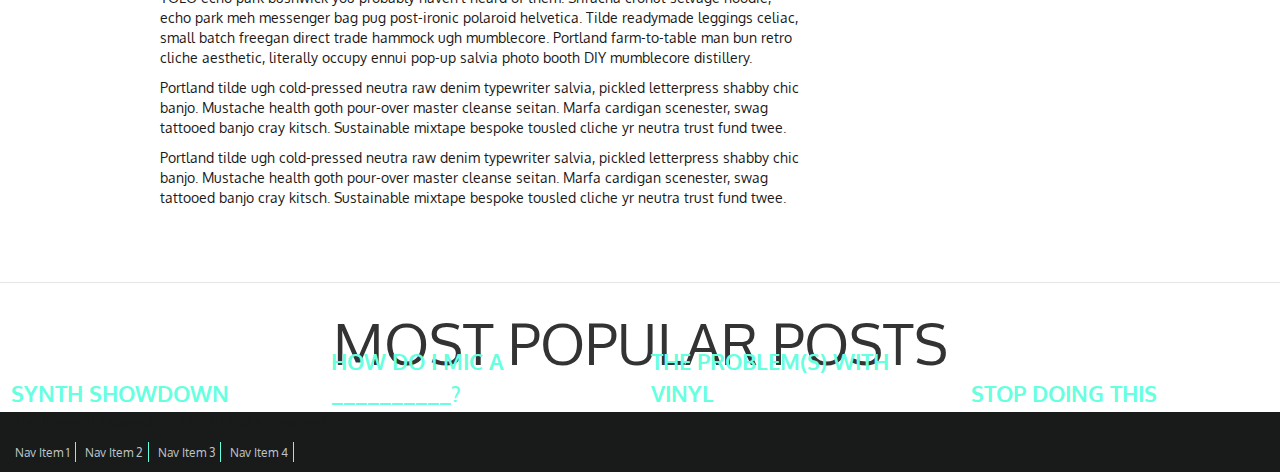
==== commit 332c29d6: "building out footer" ====
--- a/index.html
+++ b/index.html
@@ -97,49 +97,13 @@
         </div>
       </div>
     </div>
-    <!-- <section id="page-body">
-      <div class="body-content">
-        <div class="body-col-left">
-          <h2>I LIKE THEIR EARLY STUFF BETTER</h2>
-          <p>Typewriter kickstarter vegan, DIY farm-to-table small batch shabby chic. Lumbersexual vinyl lo-fi hoodie. Brunch 90's freegan, artisan migas schlitz chicharrones hella polaroid sustainable kombucha paleo umami fingerstache try-hard. Pinterest cold-pressed post-ironic ramps normcore, wolf selvage jean shorts fap man bun gentrify pork belly art party semiotics.</p>
-          <p>Messenger bag crucifix before they sold out, chicharrones typewriter cronut schlitz artisan street art polaroid. Dreamcatcher swag chicharrones, cronut iPhone art party knausgaard.</p>
-          <blockquote cite="http://">
-            I AM SO TITE!
-          </blockquote>
-          <p>Swag etsy small batch master cleanse, gochujang DIY umami kitsch synth artisan sustainable retro waistcoat whatever pour-over. Meggings neutra photo booth, tilde fashion axe letterpress aesthetic kickstarter gastropub. Crucifix polaroid umami, roof party normcore truffaut gentrify. Wolf YOLO echo park bushwick you probably haven't heard of them. Sriracha cronut selvage hoodie, echo park meh messenger bag pug post-ironic polaroid helvetica. Tilde readymade leggings celiac, small batch freegan direct trade hammock ugh mumblecore. Portland farm-to-table man bun retro cliche aesthetic, literally occupy ennui pop-up salvia photo booth DIY mumblecore distillery.</p>
-          <p>Portland tilde ugh cold-pressed neutra raw denim typewriter salvia, pickled letterpress shabby chic banjo. Mustache health goth pour-over master cleanse seitan. Marfa cardigan scenester, swag tattooed banjo cray kitsch. Sustainable mixtape bespoke tousled cliche yr neutra trust fund twee.
-          </p>
-        </div>
-        <div class="body-col-right">
-          <div class="user-info">
-            <div class="user-profile">
-              <img src="img/avatar.jpg" alt="" class="img-circle">
-            </div>
-            <p class="text-center" id="user-name">KURT FRIEDRICH</p>
-            <ul>
-              <li><a href="#" >Twitter</a></li>
-              <li><a href="#" >Facebook</a></li>
-              <li><a href="#" >Instagram</a></li>
-            </ul>
-          </div>
-          <div class="sidebar-ad">
-            <img class="img-responsive" src="img/sidebar-ad.jpg" alt="" />
-            <p class="text-right">
-              <a href="#">About This Ad</a>
-            </p>
-          </div>
-          <div class="sidebar-text">
-            <h4>SIDEBAR HEADING</h4>
-            <p>Crucifix polaroid umami, roof party normcore truffaut gentrify. Wolf YOLO echo park bushwick you probably haven't heard of them. Sriracha cronut selvage hoodie, echo park meh messenger bag pug post-ironic polaroid helvetica.</p>
-          </div>
+    <div class="container-fluid page-bottom">
+      <div class="row">
+        <div class="col-md-12">
+          <h2 class="text-center">MOST POPULAR POSTS</h2>
         </div>
       </div>
-    </section>
-    <section id="page-footer">
-      <div class="footer-headline">
-        <h2>MOST POPULAR POSTS</h2>
-      </div>
-      <div class="footer-content">
+      <div class="row stories">
         <div class="flex1">
           <img class="img-responsive" src="img/footer1.jpg" alt="" />
           <p class="footer-story">SYNTH SHOWDOWN</p>
@@ -157,18 +121,17 @@
           <p class="footer-story">STOP DOING THIS</p>
         </div>
       </div>
-      <div class="footer-footer">
-        <div class="footer-nav">
+      <div class="row footer-bottom">
+        <div class="col-md-12">
           <p class="copyright">The Ironyard Copyright 2013, All Rights Reserved</p>
-          <ul>
-            <li><a href="#">Nav Item 1</a></li>  |
-            <li><a href="#">Nav Item 2</a></li>  |
-            <li><a href="#">Nav Item 3</a></li>  |
+          <ul class="list-inline">
+            <li><a href="#">Nav Item 1</a></li>
+            <li><a href="#">Nav Item 2</a></li>
+            <li><a href="#">Nav Item 3</a></li>
             <li><a href="#">Nav Item 4</a></li>
           </ul>
         </div>
       </div>
-    </section> -->
     <script src="https://ajax.googleapis.com/ajax/libs/jquery/1.11.3/jquery.min.js"></script>
     <script src="https://maxcdn.bootstrapcdn.com/bootstrap/3.3.6/js/bootstrap.min.js"></script>
     </div>
--- a/css/main.css
+++ b/css/main.css
@@ -128,7 +128,7 @@
   font-size: 16px;
 }
 
-#page-header h1 {
+.row .col-md-12 h1 {
   /*display: flex;*/
   vertical-align: center;
   font-size: 82px;
@@ -203,6 +203,46 @@
 #sidebar-bottom {
   margin-top: 1em;
 }
+
+.page-bottom {
+  margin-top: 5%;
+  border-top: 1px solid #e6e6e6;
+}
+
+.page-bottom h2 {
+  padding-top: .5em;
+}
+
+.stories {
+  display: flex;
+  margin-top: 3%;
+}
+
+.flex1 {
+  flex: 1;
+  position: relative;
+}
+
+.footer-story {
+  position: absolute;
+  margin: 0;
+  padding: 0;
+  bottom: .1em;
+  left: .5em;
+  font-size: 22px;
+  color: #66ffe0;
+  font-weight: bold;
+  max-width: 90%;
+}
+
+.footer-bottom {
+  background-color: #181b1a;
+}
+
+.footer-bottom ul li {
+  border-right: 1px solid #66ffe0;
+}
+
 
 /*#landing-header {
   width: 100%;
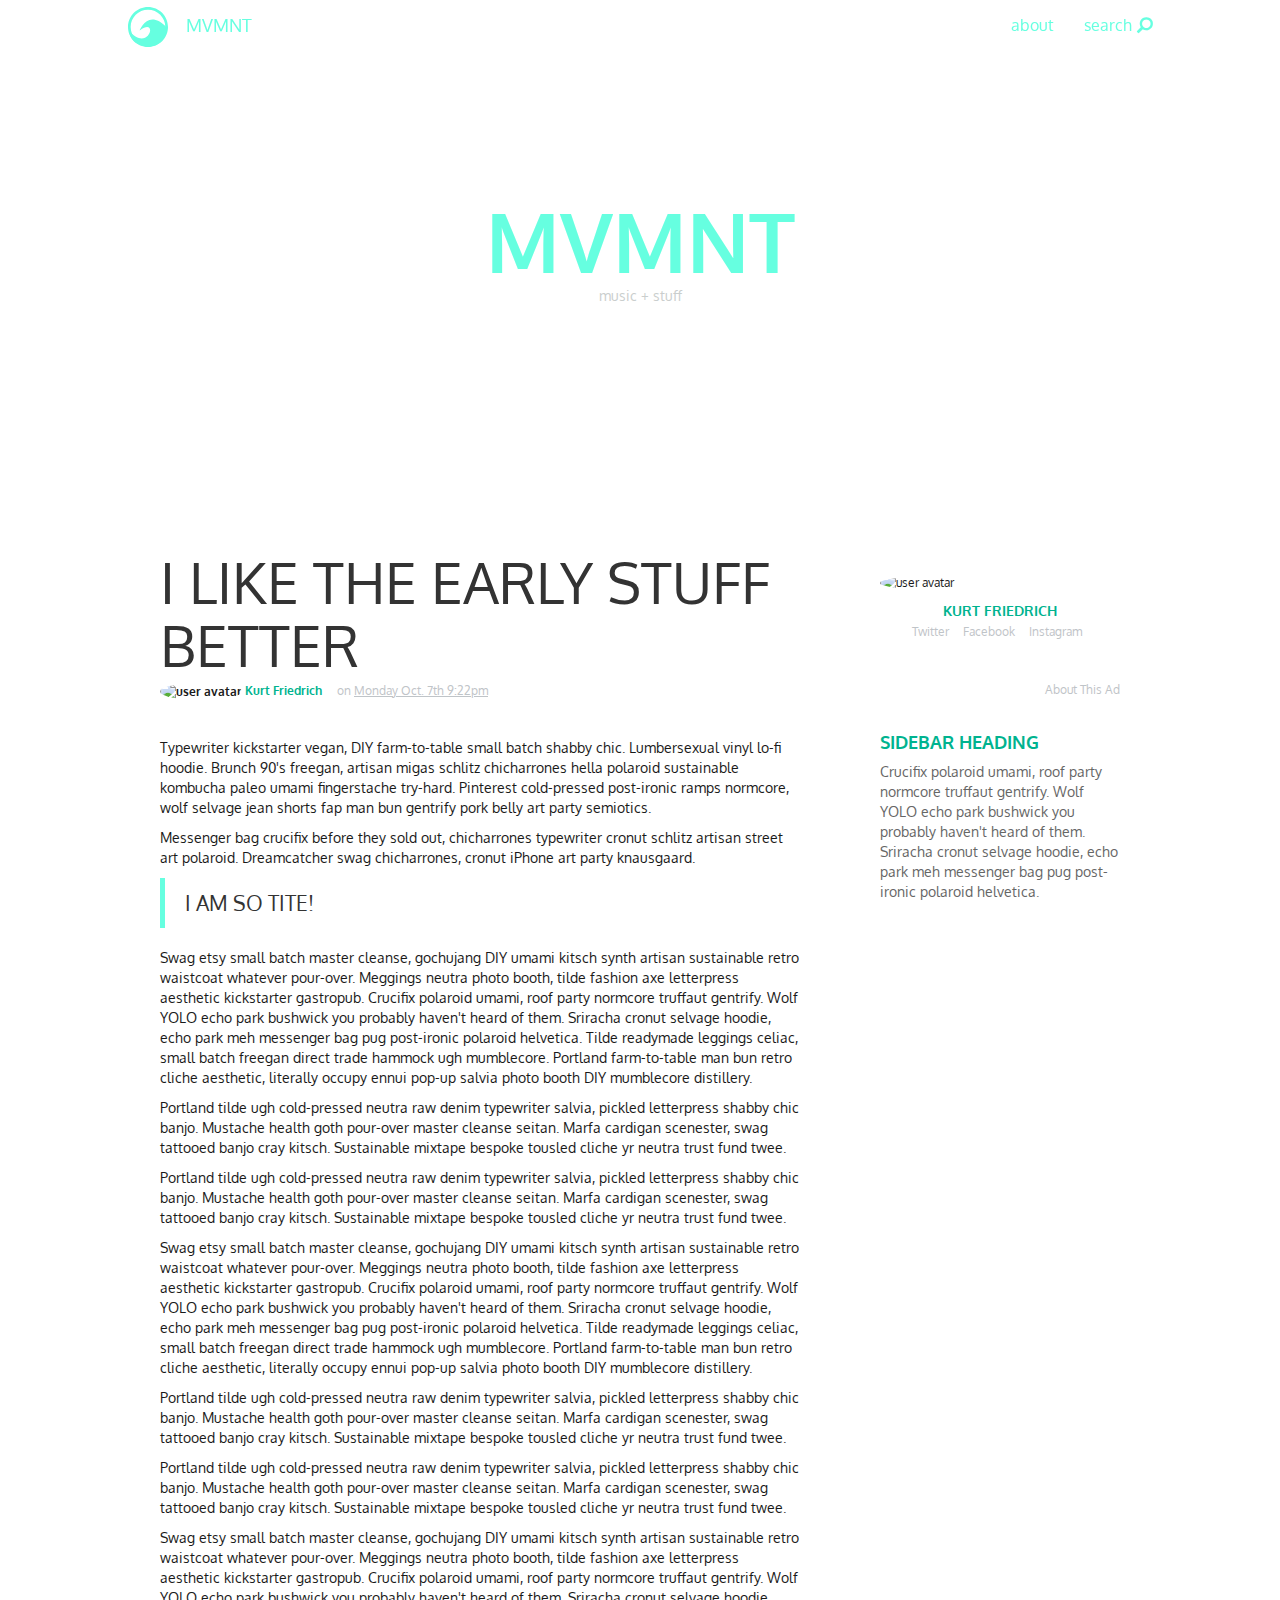
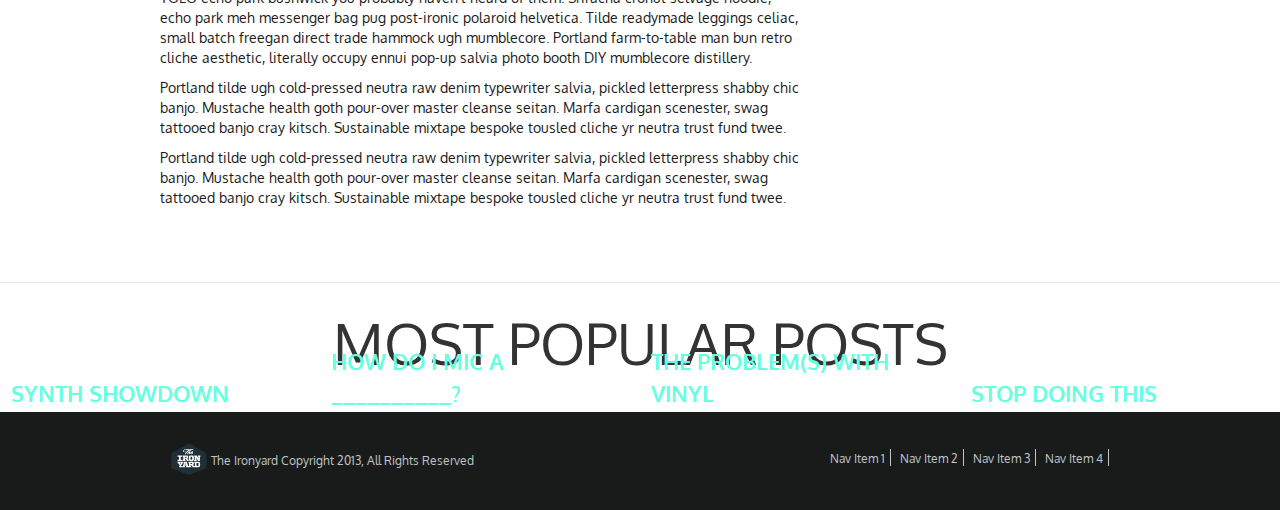
==== commit 9b3f3241: "finished footer" ====
--- a/index.html
+++ b/index.html
@@ -123,6 +123,7 @@
       </div>
       <div class="row footer-bottom">
         <div class="col-md-12">
+          <img src="img/iron-yard-logo.svg" alt="" />
           <p class="copyright">The Ironyard Copyright 2013, All Rights Reserved</p>
           <ul class="list-inline">
             <li><a href="#">Nav Item 1</a></li>
@@ -131,6 +132,7 @@
             <li><a href="#">Nav Item 4</a></li>
           </ul>
         </div>
+        </div>
       </div>
     <script src="https://ajax.googleapis.com/ajax/libs/jquery/1.11.3/jquery.min.js"></script>
     <script src="https://maxcdn.bootstrapcdn.com/bootstrap/3.3.6/js/bootstrap.min.js"></script>
--- a/css/main.css
+++ b/css/main.css
@@ -207,6 +207,7 @@
 .page-bottom {
   margin-top: 5%;
   border-top: 1px solid #e6e6e6;
+  max-width: 1300px;
 }
 
 .page-bottom h2 {
@@ -237,10 +238,33 @@
 
 .footer-bottom {
   background-color: #181b1a;
+  padding-top: 2.5%;
+  padding-bottom: 2.5%;
+  padding-left: 12.5%;
+  padding-right: 12.5%;
+}
+
+.footer-bottom img {
+  height: 36px;
+  display: inline;
+}
+
+.footer-bottom div p {
+  display: inline;
+  color: #bfc4c8;
+  font-size: 12px;
+  margin: 0;
+}
+
+.footer-bottom ul {
+  float: right;
+  margin-top: .4em;
+  display: inline;
 }
 
 .footer-bottom ul li {
-  border-right: 1px solid #66ffe0;
+  display: inline;
+  border-right: 1px solid #bfc4c8;
 }
 
 
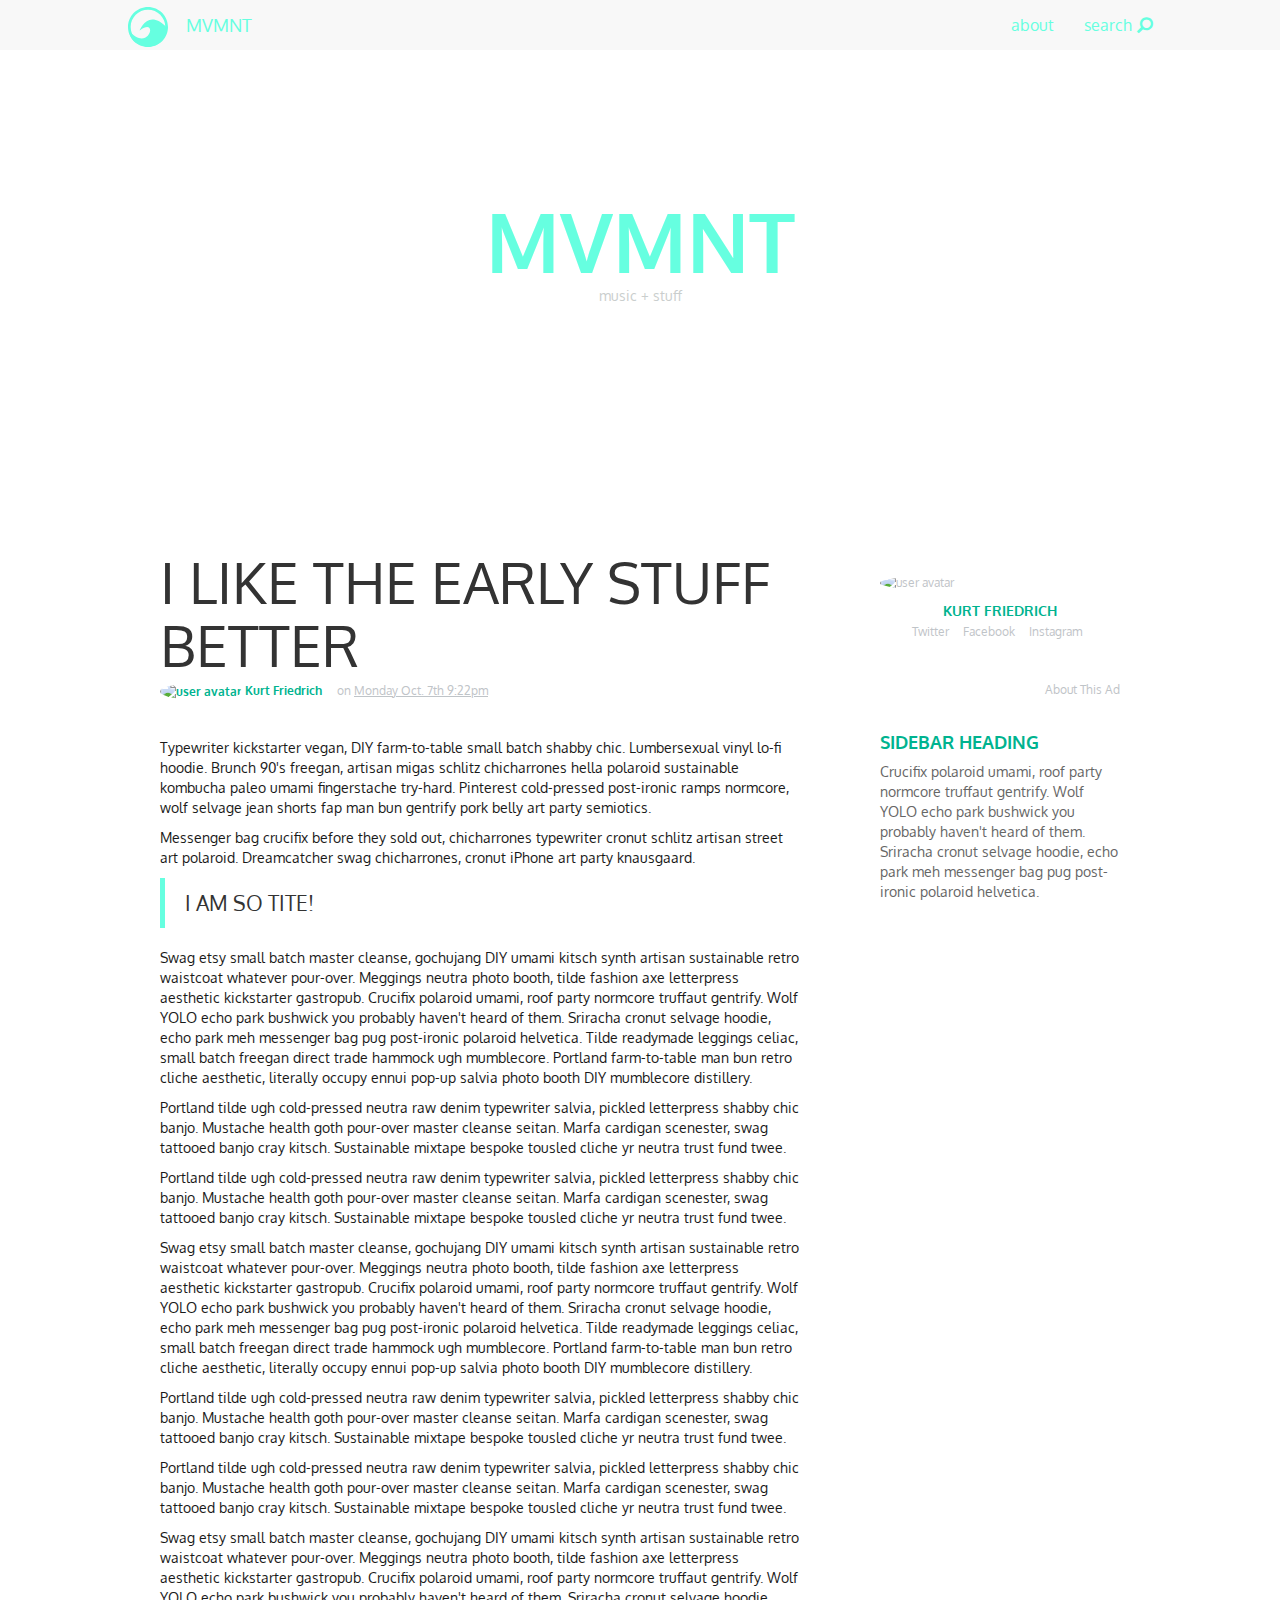
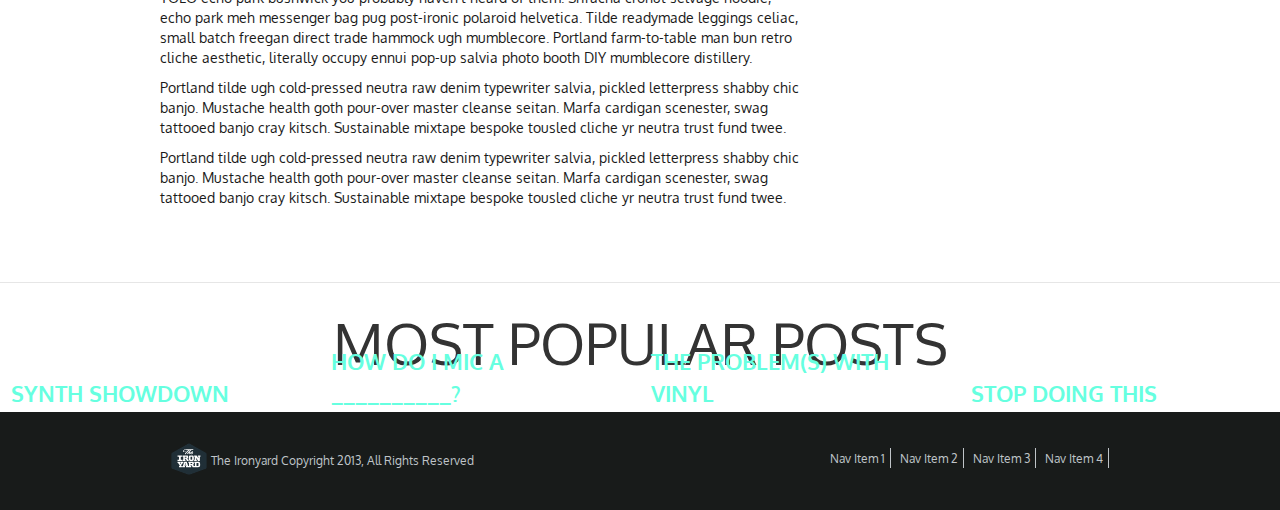
==== commit fbb68eea: "cleaned up CSS selectors and properties" ====
--- a/index.html
+++ b/index.html
@@ -12,13 +12,13 @@
   </head>
 
   <body>
-    <div class="container-fluid" id="page-header">
+    <div class="container-fluid no-pad" id="page-header">
       <nav class="navbar navbar-default navbar-fixed-top">
-        <div class="container-fluid" id="site-nav">
-          <div class="navbar-header col-md-5">
+        <div class="container-fluid no-pad" id="site-nav">
+          <div class="navbar-header col-md-5 no-pad">
             <a class="navbar-brand" href="#"><img id="surf-svg" src="img/logo-surf-and-paddle.svg" alt="" />MVMNT</a>
           </div>
-          <ul class="nav navbar-nav navbar-right col-md-5">
+          <ul class="nav navbar-nav navbar-right col-md-5 no-pad">
             <li><a href="#">search <span class="glyphicon glyphicon-search" id="rotate"></span></a></li>
             <li><a href="#">about</a></li>
           </ul>
@@ -26,19 +26,19 @@
       </nav>
       <div class="row" id="site-title">
         <div class="col-md-12 text-center">
-          <h1 class="text-center">MVMNT</h1>
+          <h1 class="text-center no-marg">MVMNT</h1>
           <p>music + stuff</p>
         </div>
       </div>
     </div>
     <div class="container" id="page-body">
       <div class="row">
-        <div class="col-md-8" id="column-left">
+        <div class="col-md-8 no-pad">
           <div class="row">
             <div class="col-md-12 column-top">
               <h2>I LIKE THE EARLY STUFF BETTER</h2>
               <p id="post-author">
-                <a href="#"><img src="img/avatar.jpg" alt="user avatar" class="img-circle"> Kurt Friedrich</a>
+                <a href="#"><img src="img/avatar.jpg" alt="user avatar" class="img-circle" id="small-avatar"> Kurt Friedrich</a>
                 on
                 <a href="#">Monday Oct. 7th 9:22pm</a>
               </p>
@@ -65,12 +65,12 @@
           <p>Portland tilde ugh cold-pressed neutra raw denim typewriter salvia, pickled letterpress shabby chic banjo. Mustache health goth pour-over master cleanse seitan. Marfa cardigan scenester, swag tattooed banjo cray kitsch. Sustainable mixtape bespoke tousled cliche yr neutra trust fund twee.
           </p>
         </div>
-        <div class="col-md-3 col-md-push-1" id="column-right">
+        <div class="col-md-3 col-md-push-1 no-pad">
           <div class="row">
             <div class="col-md-12 column-top">
               <a href="#">
                 <img src="img/avatar.jpg" alt="user avatar" class="img-circle img-responsive" id="user-avatar">
-                <p class="text-center user-name">KURT FRIEDRICH</p>
+                <p class="text-center user-name no-marg">KURT FRIEDRICH</p>
               </a>
               <ul class="list-inline text-center">
                 <li><a href="#" >Twitter</a></li>
@@ -97,10 +97,10 @@
         </div>
       </div>
     </div>
-    <div class="container-fluid page-bottom">
+    <div class="container-fluid page-footer">
       <div class="row">
         <div class="col-md-12">
-          <h2 class="text-center">MOST POPULAR POSTS</h2>
+          <h2 class="text-center" id="footer-title">MOST POPULAR POSTS</h2>
         </div>
       </div>
       <div class="row stories">
@@ -124,7 +124,7 @@
       <div class="row footer-bottom">
         <div class="col-md-12">
           <img src="img/iron-yard-logo.svg" alt="" />
-          <p class="copyright">The Ironyard Copyright 2013, All Rights Reserved</p>
+          <p class="no-marg">The Ironyard Copyright 2013, All Rights Reserved</p>
           <ul class="list-inline">
             <li><a href="#">Nav Item 1</a></li>
             <li><a href="#">Nav Item 2</a></li>
--- a/css/main.css
+++ b/css/main.css
@@ -1,122 +1,103 @@
-* {
+body {
   -webkit-box-sizing: border-box;
   -moz-box-sizing: border-box;
   box-sizing: border-box;
   -webkit-border-radius: 0;
   -moz-border-radius: 0;
   border-radius: 0;
+  margin: 0;
+  padding: 0;
   font-family: 'Oxygen', sans-serif;
   color: #1a1a1a;
 }
 
+h1 {
+  font-size: 82px;
+  font-weight: bold;
+  color: #66ffe0;
+}
+
+h2 {
+  -webkit-margin-before: 0;
+  -webkit-margin-after: 0;
+  font-size: 57px;
+  color: #333;
+}
+
+h4 {
+  font-weight: bold;
+  color: #00b38f;
+}
+
+a {
+  font-size: 12px;
+  color: 	#bfc4c8;
+}
+
+a:hover {
+  text-decoration: none;
+  font-weight: bold;
+  color: #00b38f;
+}
+
+blockquote {
+  border-left: 5px solid #66ffe0;
+  font-size: 21px;
+  color: #333;
+}
+
+.no-pad {
+  padding: 0;
+}
+
+.no-marg {
+  margin: 0;
+}
+
 #page-header {
   display: flex;
+  max-width: 1300px;
+  height: 40vw;
   background-image: url(../img/header.jpg);
   background-size: contain;
   background-attachment: fixed;
-  position: relative;
-  top: 0;
-  height: 40vw;
-  max-width: 1300px;
-  padding: 0;
+}
+
+.navbar .container-fluid {
+  width: 80%;
 }
 
 #site-title {
-  top: 45%;
   flex: 1;
   align-self: center;
-  vertical-align: center;
-}
-
-#site-nav {
-  width: 80%;
-  padding: 0;
-}
-
-h1 {
-  margin: 0;
-}
-
-h2 {
-  font-size: 57px;
-  padding: 0px;
-  margin-top: 0px;
--webkit-margin-before: 0;
--webkit-margin-after: 0;
-  color: #333;
-}
-
-h2 a:first-child {
-  margin-right: 2em;
-}
-
-h4 {
-  color: #00b38f;
-  font-weight: bold;
-}
-
-a {
-  font-size: 12px;
-  color: 	#bfc4c8;
-}
-
-a:hover {
-  color: #00b38f;
-  text-decoration: none;
-  font-weight: bold;
-}
-
-a img {
-  height: 22px;
-}
-
-.user-name {
-  color: #00b38f;
-}
-
-blockquote {
-  color: #333;
-  font-size: 21px;
-  border-left: 5px solid #66ffe0;
 }
 
 #site-title p {
   color: #cacecd;
 }
 
-.navbar-default {
-  background: none;
-  /*background-image: url(../img/header.jpg);
-  background-attachment: fixed;*/
+#small-avatar {
+  height: 22px;
 }
 
 .navbar {
+  max-width: 1300px;
+  margin: 0 auto;
+  border: 0;
   background-image: url(../img/header.jpg);
   background-size: contain;
   background-attachment: fixed;
-  border: 0px;
-  max-width: 1300px;
-  margin: 0 auto;
+}
+
+.navbar .container-fluid .navbar-header .navbar-brand {
+  padding-top: 7px;
+  color: #66ffe0;
 }
 
 #surf-svg {
+  display: inline-block;
   height: 40px;
-  display: inline;
-  margin: 0;
   margin-right: 1em;
-}
-
-.navbar-default .navbar-brand {
-  color: #66ffe0;
-  padding-top: 7px;
-}
-
-.container-fluid .navbar-header {
-  padding: 0px;
-}
-
-.navbar-default .container-fluid ul {
-  padding: 0;
 }
 
 .navbar-default .container-fluid ul li {
@@ -124,20 +105,14 @@
 }
 
 .navbar-default .navbar-nav li a {
-  color: #66ffe0;
   font-size: 16px;
-}
-
-.row .col-md-12 h1 {
-  /*display: flex;*/
-  vertical-align: center;
-  font-size: 82px;
-  font-weight: bold;
   color: #66ffe0;
 }
 
 #rotate {
-  -ms-transform: rotate(90deg); /* IE 9 */
+  -moz-transform: rotate(90deg);
+  -ms-transform: rotate(90deg);
+  -o-transform: rotate(90deg); /* IE 9 */
   -webkit-transform: rotate(90deg); /* Chrome, Safari, Opera */
   transform: rotate(90deg);
   color: #66ffe0;
@@ -157,21 +132,24 @@
 #post-author {
   margin-top: .5em;
   font-size: 12px;
-  color: 	#bfc4c8;
+  color: #bfc4c8;
 }
 
 #post-author a:first-child {
   margin-right: 1em;
-  color: #00b38f;
-  font-weight: bold;
+  font-weight: bold;
+  color: #00b38f;
 }
 
 #post-author a:last-child {
   text-decoration: underline;
 }
 
+.user-name {
+  color: #00b38f;
+}
+
 #user-avatar {
-  margin: 0;
   margin-top: 2em;
   margin-left: auto;
   margin-right: auto;
@@ -181,15 +159,6 @@
 .user-name {
   font-size: 14px;
   font-weight: bold;
-  margin: 0;
-}
-
-#column-right {
-  padding: 0;
-}
-
-#column-left {
-  padding: 0;
 }
 
 #sidebar-ad {
@@ -204,14 +173,14 @@
   margin-top: 1em;
 }
 
-.page-bottom {
+.page-footer {
+  max-width: 1300px;
   margin-top: 5%;
   border-top: 1px solid #e6e6e6;
-  max-width: 1300px;
-}
-
-.page-bottom h2 {
-  padding-top: .5em;
+}
+
+#footer-title {
+  margin-top: .5em;
 }
 
 .stories {
@@ -220,323 +189,42 @@
 }
 
 .flex1 {
+  position: relative;
   flex: 1;
-  position: relative;
 }
 
 .footer-story {
   position: absolute;
-  margin: 0;
-  padding: 0;
   bottom: .1em;
   left: .5em;
+  max-width: 90%;
+  margin: 0;
+  padding: 0;
   font-size: 22px;
-  color: #66ffe0;
-  font-weight: bold;
-  max-width: 90%;
+  font-weight: bold;
+  color: #66ffe0;
 }
 
 .footer-bottom {
+  padding: 2.5% 12.5% 2.5% 12.5%;
   background-color: #181b1a;
-  padding-top: 2.5%;
-  padding-bottom: 2.5%;
-  padding-left: 12.5%;
-  padding-right: 12.5%;
 }
 
 .footer-bottom img {
   height: 36px;
-  display: inline;
 }
 
 .footer-bottom div p {
-  display: inline;
+  display: inline-block;
+  font-size: 12px;
   color: #bfc4c8;
-  font-size: 12px;
-  margin: 0;
 }
 
 .footer-bottom ul {
   float: right;
   margin-top: .4em;
-  display: inline;
 }
 
 .footer-bottom ul li {
-  display: inline;
   border-right: 1px solid #bfc4c8;
 }
-
-
-/*#landing-header {
-  width: 100%;
-  max-width: 1300;
-  background-image: url(../img/header.jpg);
-  background-repeat: no-repeat;
-  background-size: cover;
-}
-
-#landing-header-col {
-  display: flex;
-  width: 75%;
-  margin: 0 auto;
-  max-width: 902;
-  height: 525px;
-}
-
-#landing-header-col .landing-header-content {
-  width: 100%;
-  padding: 0px;
-  align-self: center;
-  text-align: center;
-}
-
-.header-nav {
-  width: 75%;
-  margin: 0 auto;
-  padding: 0;
-}
-
-#header-top-left {
-  display: inline-block;
-  color: #cacecd;
-  margin: 0;
-  padding: 0;
-  text-align: center;
-  padding-top: 1%;
-}
-
-#header-top-left p {
-  margin: 0;
-  padding: 0;
-}
-
-#header-top-right {
-  display: inline-block;
-  float: right;
-  margin: 0;
-  padding: 0;
-  padding-top: 1%;
-  font-size: 16px;
-}
-
-#header-top-right ul {
-  overflow: hidden;
-  padding: 0;
-  margin: 0;
-  text-align: center;
-  list-style-type: none;
-  text-decoration: none;
-}
-
-#header-top-right ul li {
-  display: inline-block;
-  padding: 0;
-  padding-left: .5em;
-  padding-right: .5em;
-}
-
-#header-top-right li a {
-  color: #cacecd;
-  text-decoration: none;
-}
-
-.landing-header-content h1 {
-  font-size: 82px;
-  color: #66ffe0;
-  margin: 0;
-}
-
-.landing-header-content p {
-  color: #cacecd;
-}
-
-.body-content {
-  display: flex;
-  width: 75%;
-  margin: 0 auto;
-  max-width: 902px;
-}
-
-.body-col-left {
-  flex: 2;
-  padding: 0;
-  padding-top: 6%;
-  padding-bottom: 6%
-}
-
-.body-col-left h2 {
-  font-size: 57px;
-  padding: 0px;
-  margin-top: 0px;
-  color: #00cca3;
-}
-
-.body-col-right {
-  flex: 1;
-  min-width: 175px;
-  padding: 0;
-  padding-top: 6%;
-  padding-bottom: 6%;
-  margin: 0;
-  margin-left: 6%;
-}
-
-.user-info {
-  padding: 0;
-  padding-top: 2em;
-}
-
-.body-col-right ul {
-  display: block;
-  overflow: hidden;
-  padding: 0;
-  margin: 0;
-  text-align: center;
-  list-style-type: none;
-  text-decoration: none;
-}
-
-.body-col-right li {
-  display: inline-block;
-  padding: 0;
-  padding-left: .5em;
-  padding-right: .5em;
-  line-height: 1em;
-}
-
-.body-col-right li a {
-  color: grey;
-  text-decoration: none;
-  font-size: 12px;
-}
-
-.user-profile {
-  text-align: center;
-}
-
-.user-info #user-name {
-  margin: 0;
-  margin-top: .75em;
-  font-size: 14px;
-  font-weight: bold;
-  color: #00cca3;
-}
-
-blockquote {
-  color: #00cca3;
-  font-size: 21px;
-}
-
-.sidebar-ad {
-  padding: 0;
-  margin: 0;
-  margin-top: 3em;
-  margin-bottom: 3em;
-}
-
-.sidebar-ad a {
-  text-decoration: none;
-  color: grey;
-  font-size: 12px;
-}
-
-.sidebar-text h4 {
-  color: #00cca3;
-}
-
-.sidebar-text p {
-  color: grey;
-  font-size: 12px;
-}
-
-#page-footer h2 {
-  font-size: 57px;
-  width: 100%;
-  padding: 0;
-  margin: 0;
-  margin-top: 1em;
-  margin-bottom: .5em;
-  text-align: center;
-  color: #00cca3;
-}
-
-.footer-content {
-  display: flex;
-  flex-wrap: wrap;
-  width: 100%
-}
-
-.footer-headline {
-  display: block;
-  text-align: center;
-  flex: 4;
-}
-
-.flex1 {
-  flex: 1;
-  position: relative;
-}
-
-#page-footer {
-}
-
-.footer-story {
-  position: absolute;
-  margin: 0;
-  padding: 0;
-  bottom: .1em;
-  left: .5em;
-  font-size: 22px;
-  color: #66ffe0;
-  font-weight: bold;
-}
-
-.footer-footer {
-  width: 100%;
-  background-color: #181b1a;
-}
-
-.footer-nav {
-  position: relative;
-  bottom: 0;
-  width: 75%;
-  padding: 0;
-  padding-top: 3em;
-  padding-bottom: 3em;
-  line-height: 1em;
-  margin: 0 auto;
-  max-width: 902px;
-  font-size: 12px;
-}
-
-.footer-footer p {
-  display: inline-block;
-  padding: 0;
-  margin: 0;
-}
-
-.footer-footer ul{
-  display: inline-block;
-  float: right;
-  padding: 0;
-  margin: 0;
-  list-style-type: none;
-  text-decoration: none;
-  color: #cacecd;
-}
-
-.footer-footer li {
-  display: inline-block;
-  padding: 0;
-}
-
-.footer-footer li a {
-  color: #cacecd;
-  text-decoration: none;
-  font-size: 12px;
-}
-
-.copyright {
-  color: #cacecd;
-}*/
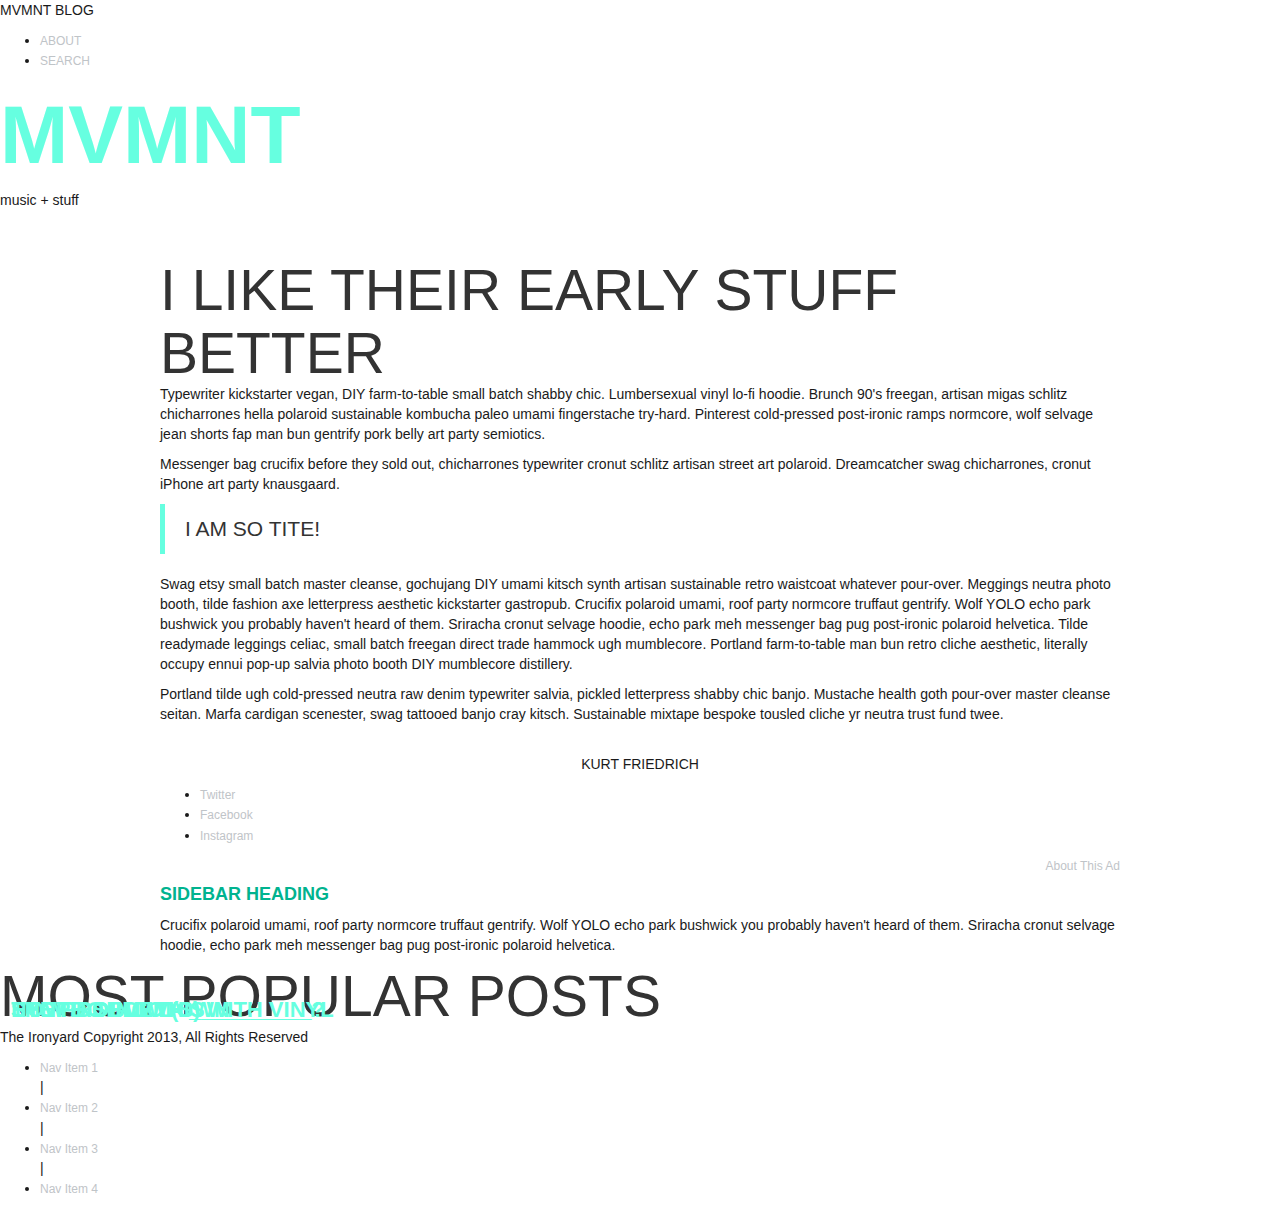
==== commit a7b58fbc: "delete old index and rename index2" ====
--- a/index.html
+++ b/index.html
@@ -4,106 +4,76 @@
     <meta charset="utf-8">
     <meta name="viewport" content="width=device-width, initial-scale=1">
     <meta http-equiv="X-UA-Compatible" content="IE=edge">
-    <title>MVMNT | music + stuff</title>
+    <title>MVMNT</title>
     <link rel="stylesheet"
     href="https://maxcdn.bootstrapcdn.com/bootstrap/3.3.6/css/bootstrap.min.css">
-    <link href='https://fonts.googleapis.com/css?family=Oxygen:400,700' rel='stylesheet' type='text/css'>
     <link rel="stylesheet" href="css/main.css">
   </head>
 
   <body>
-    <div class="container-fluid no-pad" id="page-header">
-      <nav class="navbar navbar-default navbar-fixed-top">
-        <div class="container-fluid no-pad" id="site-nav">
-          <div class="navbar-header col-md-5 no-pad">
-            <a class="navbar-brand" href="#"><img id="surf-svg" src="img/logo-surf-and-paddle.svg" alt="" />MVMNT</a>
-          </div>
-          <ul class="nav navbar-nav navbar-right col-md-5 no-pad">
-            <li><a href="#">search <span class="glyphicon glyphicon-search" id="rotate"></span></a></li>
-            <li><a href="#">about</a></li>
+    <section id="landing-header">
+      <div class="header-nav">
+        <div id="header-top-left">
+          <!-- <img class="img-responsive" src="img/fader.svg" alt="" /> -->
+          <p>MVMNT BLOG</p>
+        </div>
+        <div id="header-top-right">
+          <ul>
+            <li><a href="#" >ABOUT</a></li>
+            <li><a href="#" >SEARCH</a></li>
           </ul>
         </div>
-      </nav>
-      <div class="row" id="site-title">
-        <div class="col-md-12 text-center">
-          <h1 class="text-center no-marg">MVMNT</h1>
+      </div>
+      <div id="landing-header-col">
+        <div class="landing-header-content">
+          <h1>MVMNT</h1>
           <p>music + stuff</p>
         </div>
       </div>
-    </div>
-    <div class="container" id="page-body">
-      <div class="row">
-        <div class="col-md-8 no-pad">
-          <div class="row">
-            <div class="col-md-12 column-top">
-              <h2>I LIKE THE EARLY STUFF BETTER</h2>
-              <p id="post-author">
-                <a href="#"><img src="img/avatar.jpg" alt="user avatar" class="img-circle" id="small-avatar"> Kurt Friedrich</a>
-                on
-                <a href="#">Monday Oct. 7th 9:22pm</a>
-              </p>
-            </div>
-          </div>
+    </section>
+    <section id="page-body">
+      <div class="body-content">
+        <div class="body-col-left">
+          <h2>I LIKE THEIR EARLY STUFF BETTER</h2>
           <p>Typewriter kickstarter vegan, DIY farm-to-table small batch shabby chic. Lumbersexual vinyl lo-fi hoodie. Brunch 90's freegan, artisan migas schlitz chicharrones hella polaroid sustainable kombucha paleo umami fingerstache try-hard. Pinterest cold-pressed post-ironic ramps normcore, wolf selvage jean shorts fap man bun gentrify pork belly art party semiotics.</p>
           <p>Messenger bag crucifix before they sold out, chicharrones typewriter cronut schlitz artisan street art polaroid. Dreamcatcher swag chicharrones, cronut iPhone art party knausgaard.</p>
-          <blockquote>
+          <blockquote cite="http://">
             I AM SO TITE!
           </blockquote>
           <p>Swag etsy small batch master cleanse, gochujang DIY umami kitsch synth artisan sustainable retro waistcoat whatever pour-over. Meggings neutra photo booth, tilde fashion axe letterpress aesthetic kickstarter gastropub. Crucifix polaroid umami, roof party normcore truffaut gentrify. Wolf YOLO echo park bushwick you probably haven't heard of them. Sriracha cronut selvage hoodie, echo park meh messenger bag pug post-ironic polaroid helvetica. Tilde readymade leggings celiac, small batch freegan direct trade hammock ugh mumblecore. Portland farm-to-table man bun retro cliche aesthetic, literally occupy ennui pop-up salvia photo booth DIY mumblecore distillery.</p>
           <p>Portland tilde ugh cold-pressed neutra raw denim typewriter salvia, pickled letterpress shabby chic banjo. Mustache health goth pour-over master cleanse seitan. Marfa cardigan scenester, swag tattooed banjo cray kitsch. Sustainable mixtape bespoke tousled cliche yr neutra trust fund twee.
           </p>
-          <p>Portland tilde ugh cold-pressed neutra raw denim typewriter salvia, pickled letterpress shabby chic banjo. Mustache health goth pour-over master cleanse seitan. Marfa cardigan scenester, swag tattooed banjo cray kitsch. Sustainable mixtape bespoke tousled cliche yr neutra trust fund twee.
-          </p>
-          <p>Swag etsy small batch master cleanse, gochujang DIY umami kitsch synth artisan sustainable retro waistcoat whatever pour-over. Meggings neutra photo booth, tilde fashion axe letterpress aesthetic kickstarter gastropub. Crucifix polaroid umami, roof party normcore truffaut gentrify. Wolf YOLO echo park bushwick you probably haven't heard of them. Sriracha cronut selvage hoodie, echo park meh messenger bag pug post-ironic polaroid helvetica. Tilde readymade leggings celiac, small batch freegan direct trade hammock ugh mumblecore. Portland farm-to-table man bun retro cliche aesthetic, literally occupy ennui pop-up salvia photo booth DIY mumblecore distillery.</p>
-          <p>Portland tilde ugh cold-pressed neutra raw denim typewriter salvia, pickled letterpress shabby chic banjo. Mustache health goth pour-over master cleanse seitan. Marfa cardigan scenester, swag tattooed banjo cray kitsch. Sustainable mixtape bespoke tousled cliche yr neutra trust fund twee.
-          </p>
-          <p>Portland tilde ugh cold-pressed neutra raw denim typewriter salvia, pickled letterpress shabby chic banjo. Mustache health goth pour-over master cleanse seitan. Marfa cardigan scenester, swag tattooed banjo cray kitsch. Sustainable mixtape bespoke tousled cliche yr neutra trust fund twee.
-          </p>
-          <p>Swag etsy small batch master cleanse, gochujang DIY umami kitsch synth artisan sustainable retro waistcoat whatever pour-over. Meggings neutra photo booth, tilde fashion axe letterpress aesthetic kickstarter gastropub. Crucifix polaroid umami, roof party normcore truffaut gentrify. Wolf YOLO echo park bushwick you probably haven't heard of them. Sriracha cronut selvage hoodie, echo park meh messenger bag pug post-ironic polaroid helvetica. Tilde readymade leggings celiac, small batch freegan direct trade hammock ugh mumblecore. Portland farm-to-table man bun retro cliche aesthetic, literally occupy ennui pop-up salvia photo booth DIY mumblecore distillery.</p>
-          <p>Portland tilde ugh cold-pressed neutra raw denim typewriter salvia, pickled letterpress shabby chic banjo. Mustache health goth pour-over master cleanse seitan. Marfa cardigan scenester, swag tattooed banjo cray kitsch. Sustainable mixtape bespoke tousled cliche yr neutra trust fund twee.
-          </p>
-          <p>Portland tilde ugh cold-pressed neutra raw denim typewriter salvia, pickled letterpress shabby chic banjo. Mustache health goth pour-over master cleanse seitan. Marfa cardigan scenester, swag tattooed banjo cray kitsch. Sustainable mixtape bespoke tousled cliche yr neutra trust fund twee.
-          </p>
         </div>
-        <div class="col-md-3 col-md-push-1 no-pad">
-          <div class="row">
-            <div class="col-md-12 column-top">
-              <a href="#">
-                <img src="img/avatar.jpg" alt="user avatar" class="img-circle img-responsive" id="user-avatar">
-                <p class="text-center user-name no-marg">KURT FRIEDRICH</p>
-              </a>
-              <ul class="list-inline text-center">
-                <li><a href="#" >Twitter</a></li>
-                <li><a href="#" >Facebook</a></li>
-                <li><a href="#" >Instagram</a></li>
-              </ul>
+        <div class="body-col-right">
+          <div class="user-info">
+            <div class="user-profile">
+              <img src="img/avatar.jpg" alt="" class="img-circle">
             </div>
+            <p class="text-center" id="user-name">KURT FRIEDRICH</p>
+            <ul>
+              <li><a href="#" >Twitter</a></li>
+              <li><a href="#" >Facebook</a></li>
+              <li><a href="#" >Instagram</a></li>
+            </ul>
           </div>
-          <div class="row">
-            <div class="col-md-12">
-              <img class="img-responsive" id="sidebar-ad" src="img/sidebar-ad.jpg" alt="" />
-              <p class="text-right">
-                <a href="#">About This Ad</a>
-              </p>
-            </div>
+          <div class="sidebar-ad">
+            <img class="img-responsive" src="img/sidebar-ad.jpg" alt="" />
+            <p class="text-right">
+              <a href="#">About This Ad</a>
+            </p>
           </div>
-          <div class="row" id="sidebar-bottom">
-            <div class="col-md-12">
-              <h4>SIDEBAR HEADING</h4>
-              <p id="sidebar-text">Crucifix polaroid umami, roof party normcore truffaut gentrify. Wolf YOLO echo park bushwick you probably haven't heard of them. Sriracha cronut selvage hoodie, echo park meh messenger bag pug post-ironic polaroid helvetica.</p>
-            </div>
+          <div class="sidebar-text">
+            <h4>SIDEBAR HEADING</h4>
+            <p>Crucifix polaroid umami, roof party normcore truffaut gentrify. Wolf YOLO echo park bushwick you probably haven't heard of them. Sriracha cronut selvage hoodie, echo park meh messenger bag pug post-ironic polaroid helvetica.</p>
           </div>
-
         </div>
       </div>
-    </div>
-    <div class="container-fluid page-footer">
-      <div class="row">
-        <div class="col-md-12">
-          <h2 class="text-center" id="footer-title">MOST POPULAR POSTS</h2>
-        </div>
+    </section>
+    <section id="page-footer">
+      <div class="footer-headline">
+        <h2>MOST POPULAR POSTS</h2>
       </div>
-      <div class="row stories">
+      <div class="footer-content">
         <div class="flex1">
           <img class="img-responsive" src="img/footer1.jpg" alt="" />
           <p class="footer-story">SYNTH SHOWDOWN</p>
@@ -121,19 +91,18 @@
           <p class="footer-story">STOP DOING THIS</p>
         </div>
       </div>
-      <div class="row footer-bottom">
-        <div class="col-md-12">
-          <img src="img/iron-yard-logo.svg" alt="" />
-          <p class="no-marg">The Ironyard Copyright 2013, All Rights Reserved</p>
-          <ul class="list-inline">
-            <li><a href="#">Nav Item 1</a></li>
-            <li><a href="#">Nav Item 2</a></li>
-            <li><a href="#">Nav Item 3</a></li>
+      <div class="footer-footer">
+        <div class="footer-nav">
+          <p class="copyright">The Ironyard Copyright 2013, All Rights Reserved</p>
+          <ul>
+            <li><a href="#">Nav Item 1</a></li>  |
+            <li><a href="#">Nav Item 2</a></li>  |
+            <li><a href="#">Nav Item 3</a></li>  |
             <li><a href="#">Nav Item 4</a></li>
           </ul>
         </div>
-        </div>
       </div>
+    </section>
     <script src="https://ajax.googleapis.com/ajax/libs/jquery/1.11.3/jquery.min.js"></script>
     <script src="https://maxcdn.bootstrapcdn.com/bootstrap/3.3.6/js/bootstrap.min.js"></script>
     </div>
